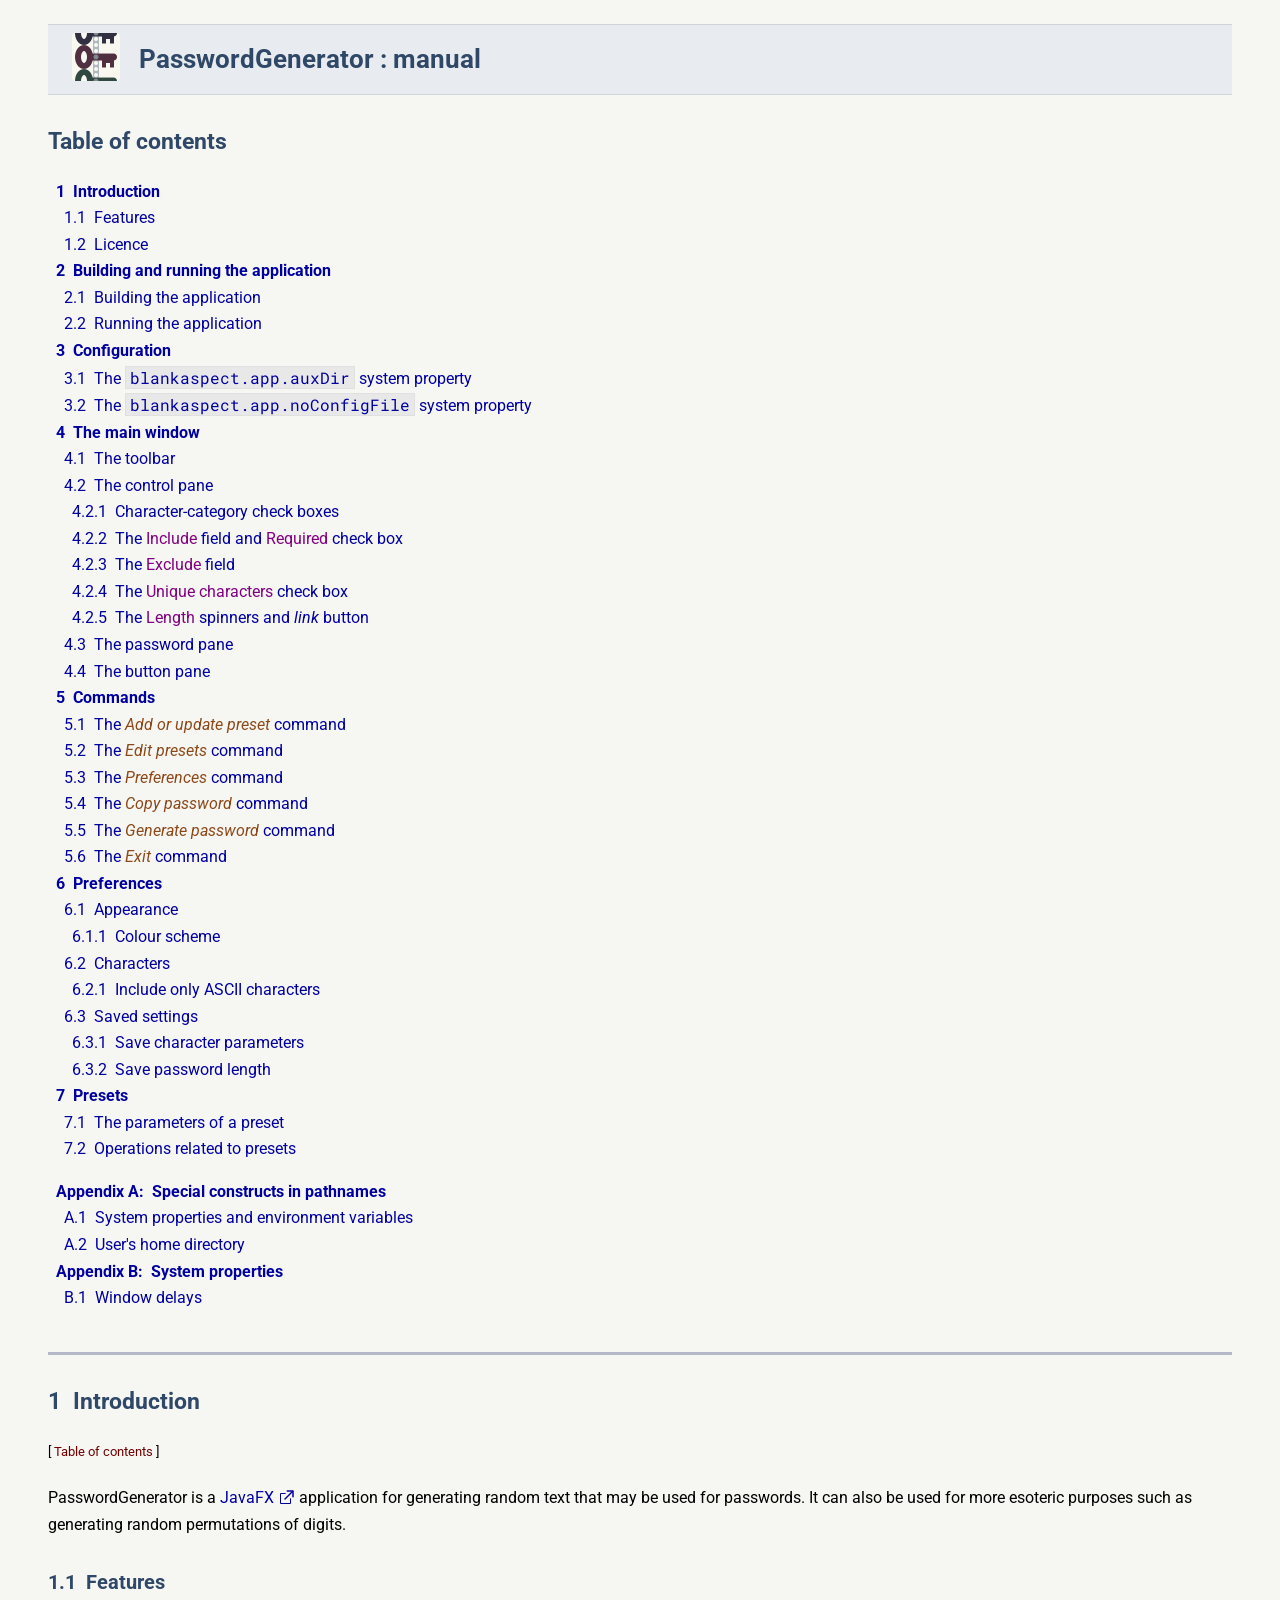
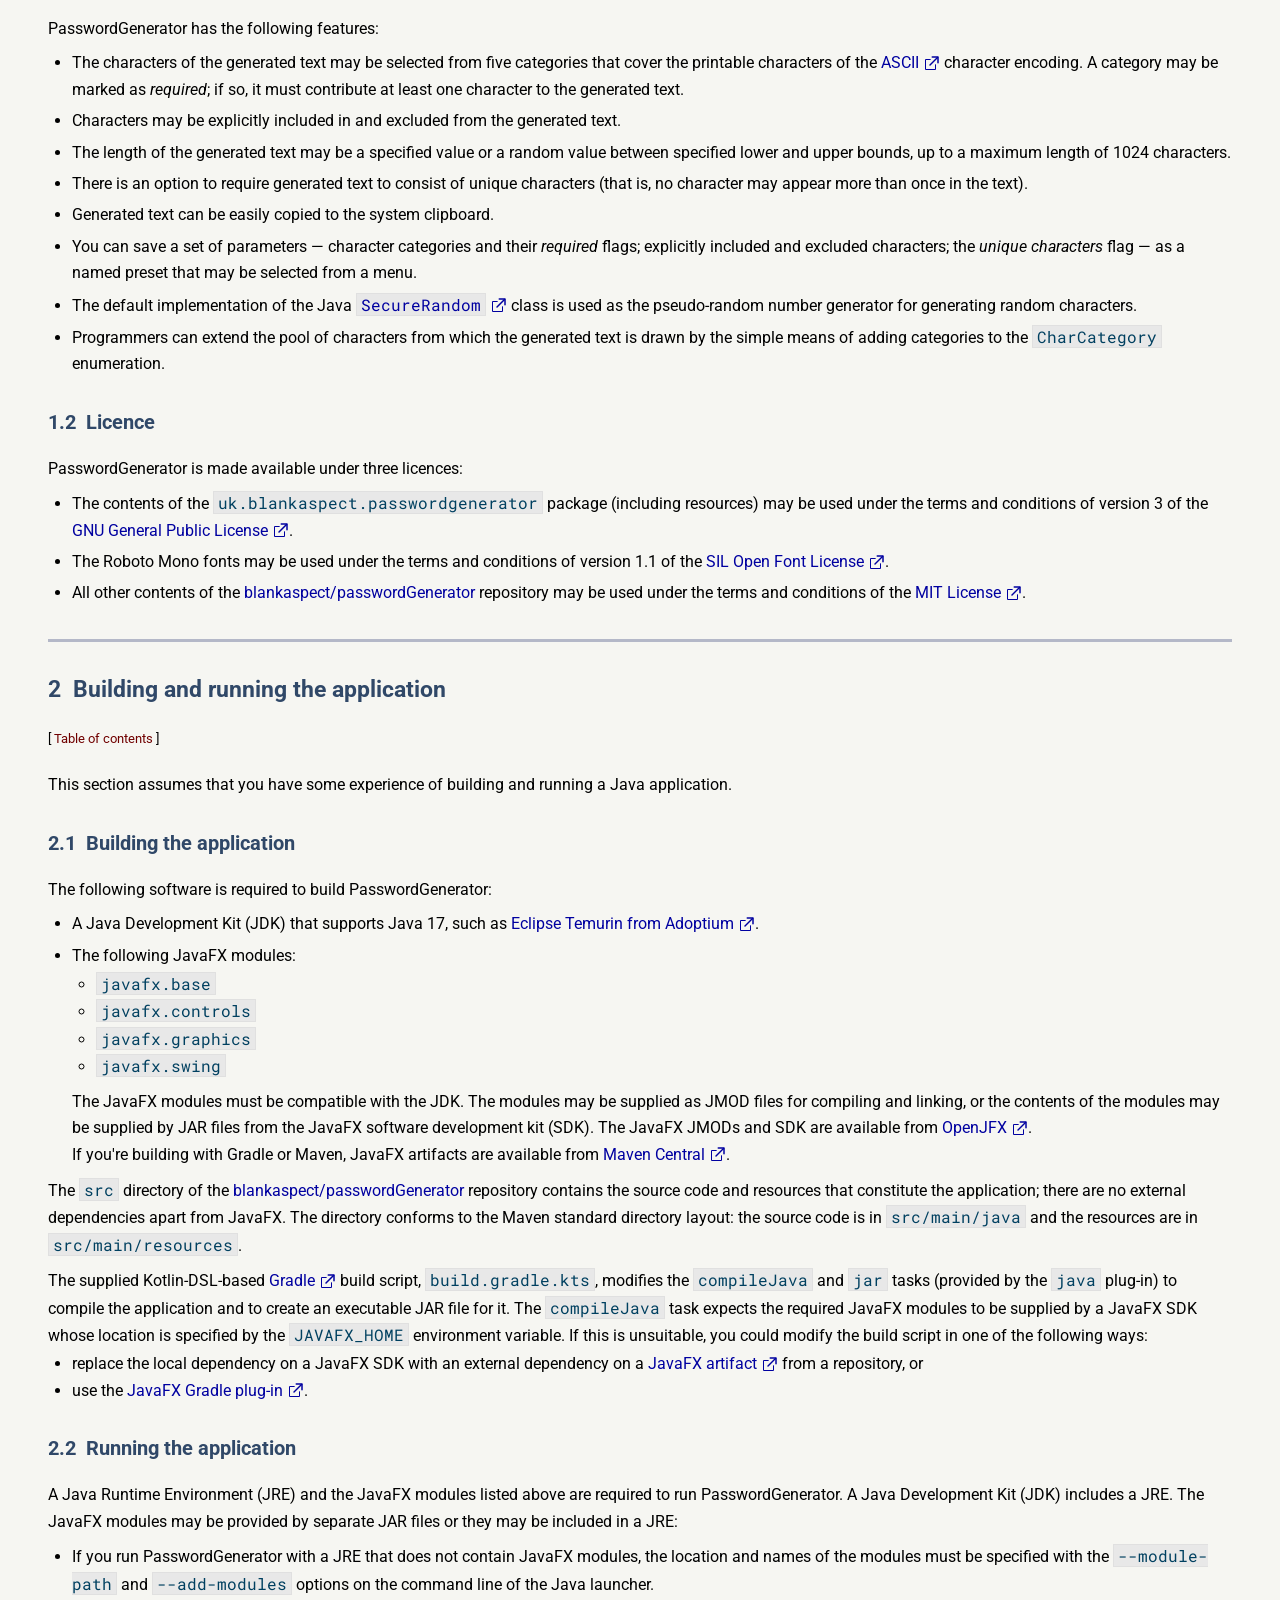
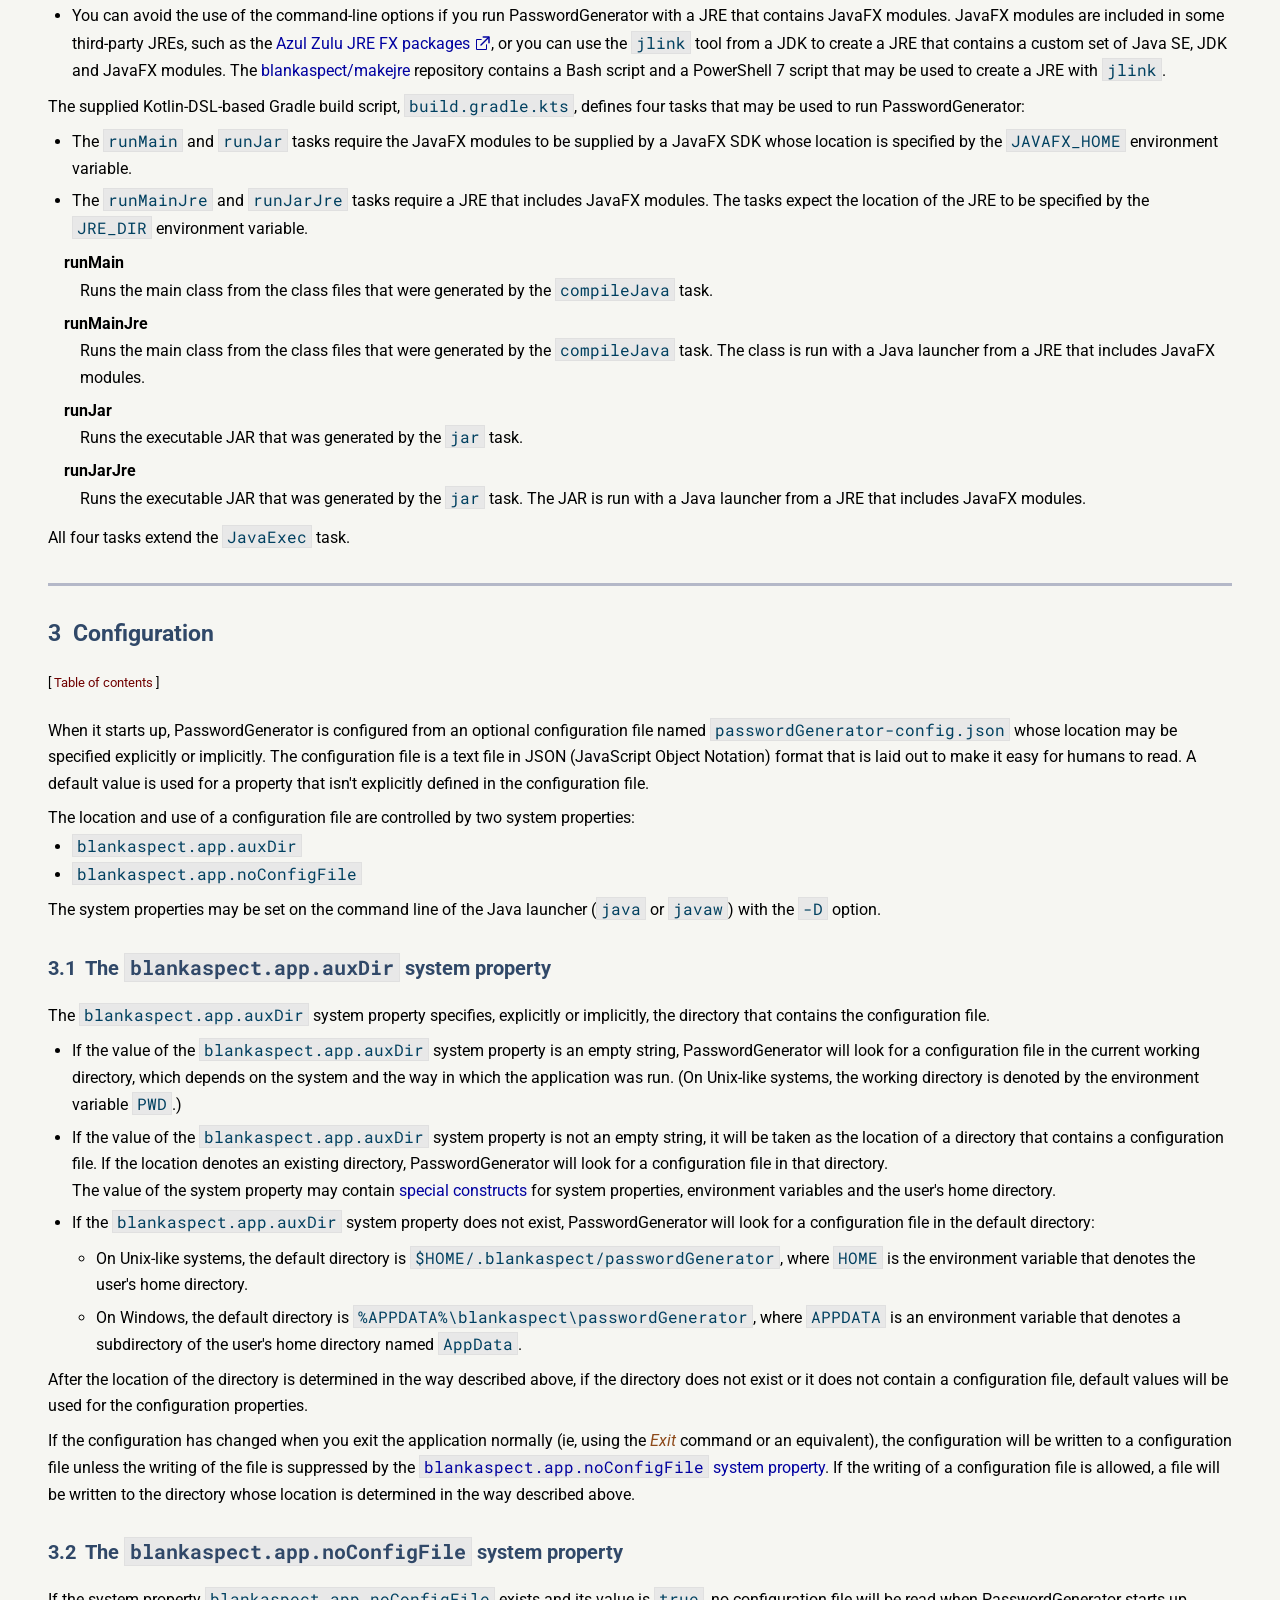
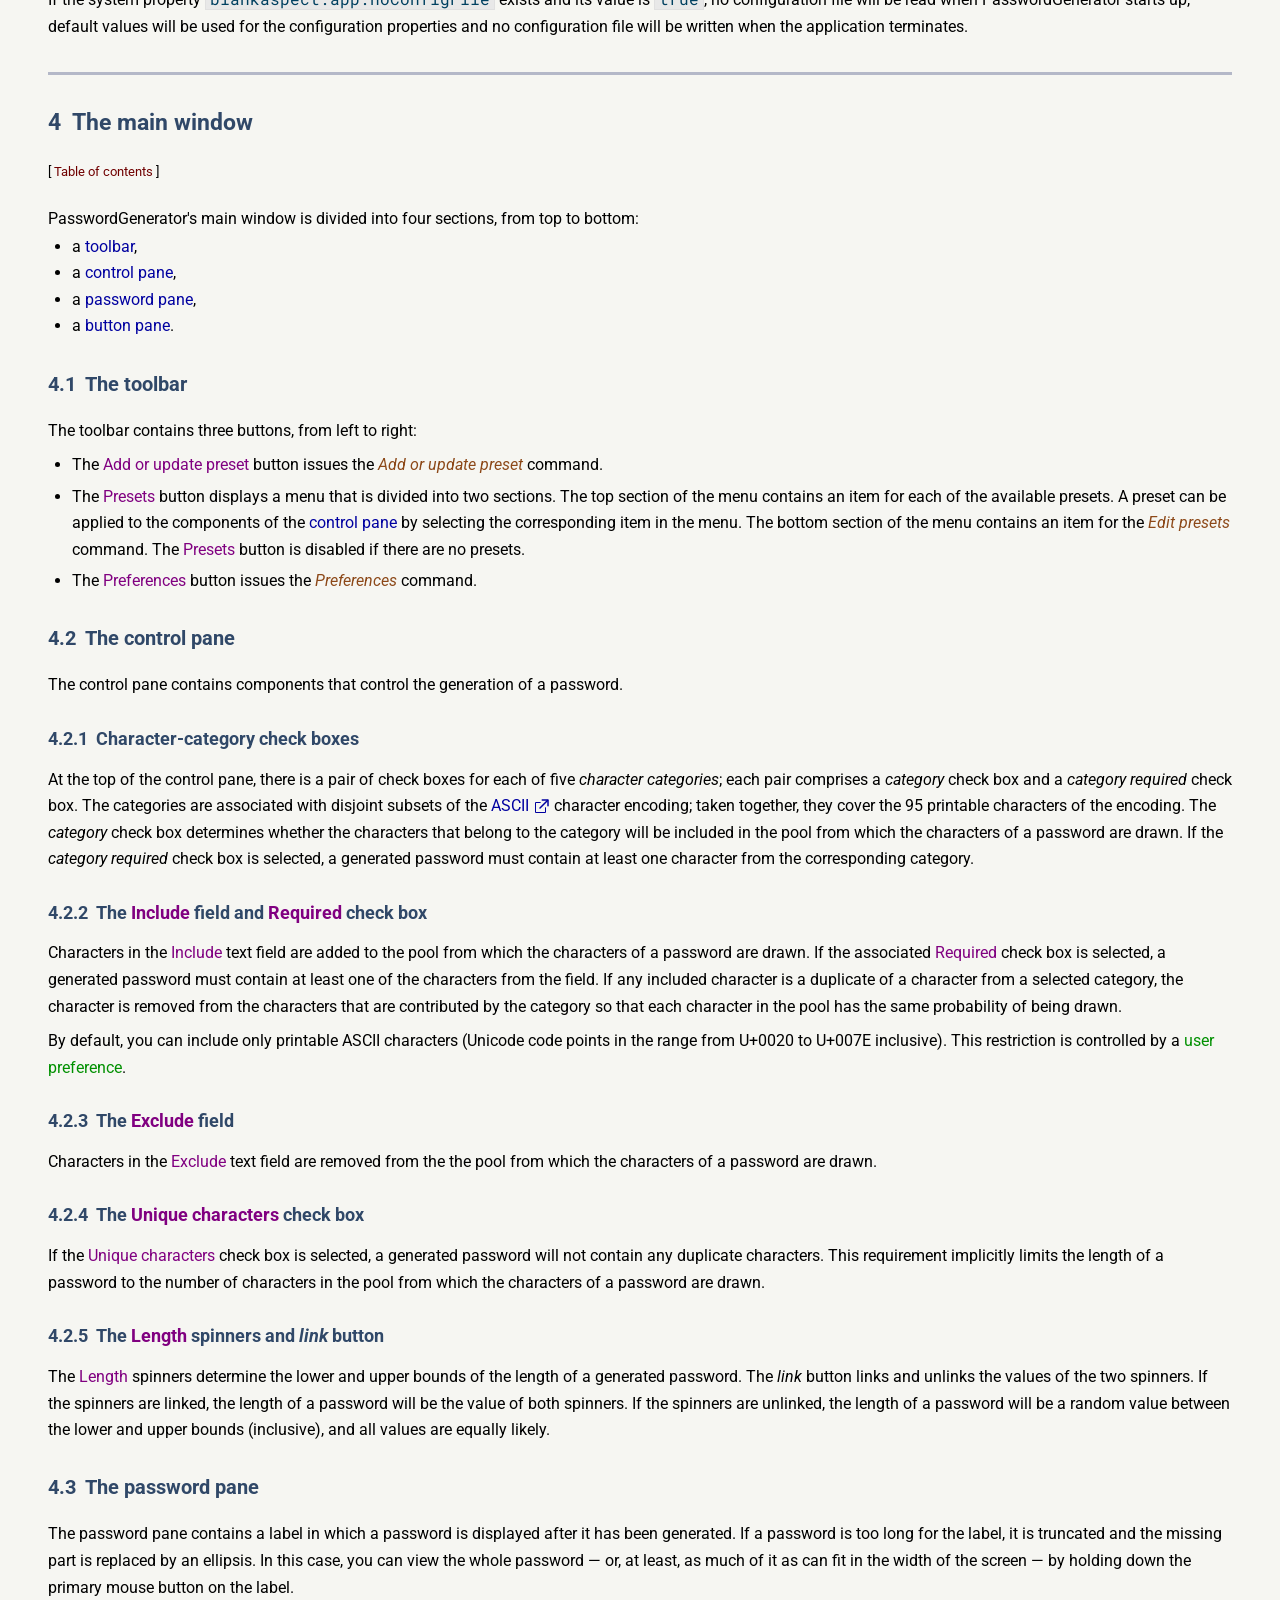
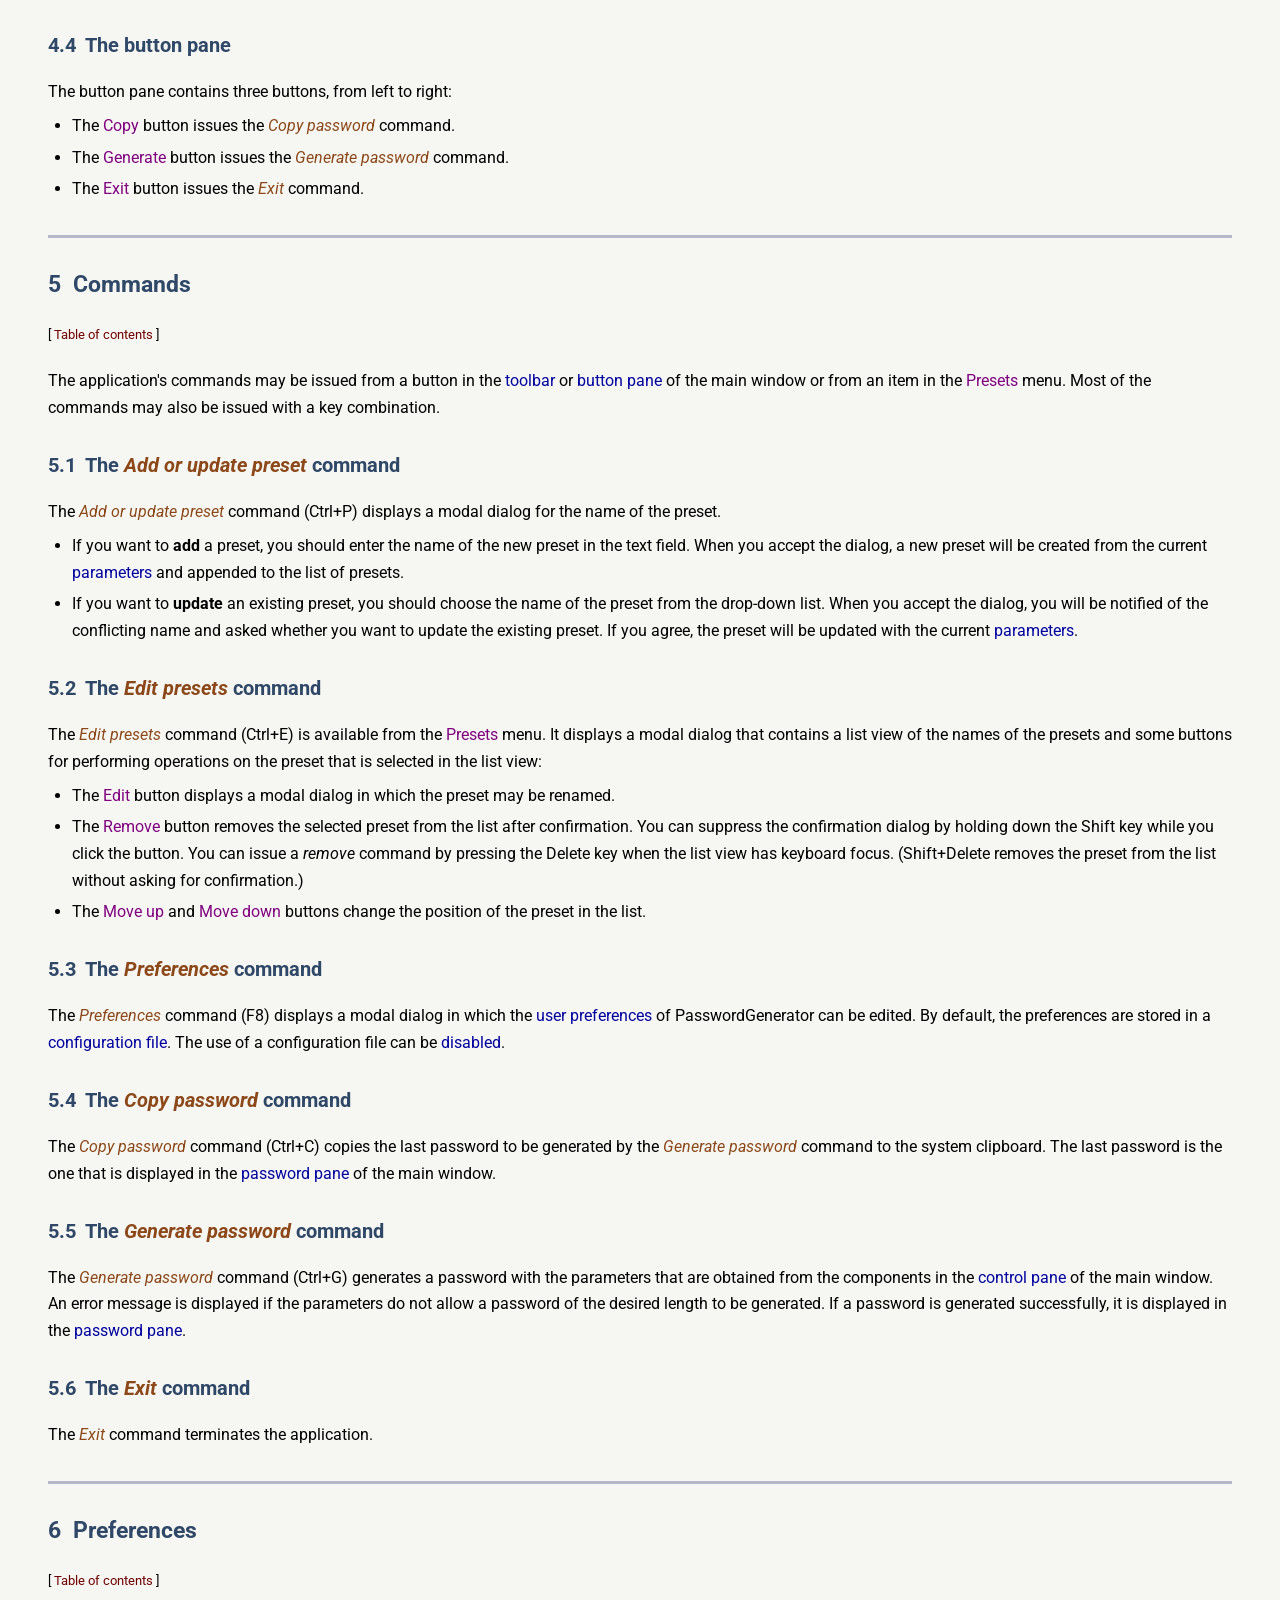
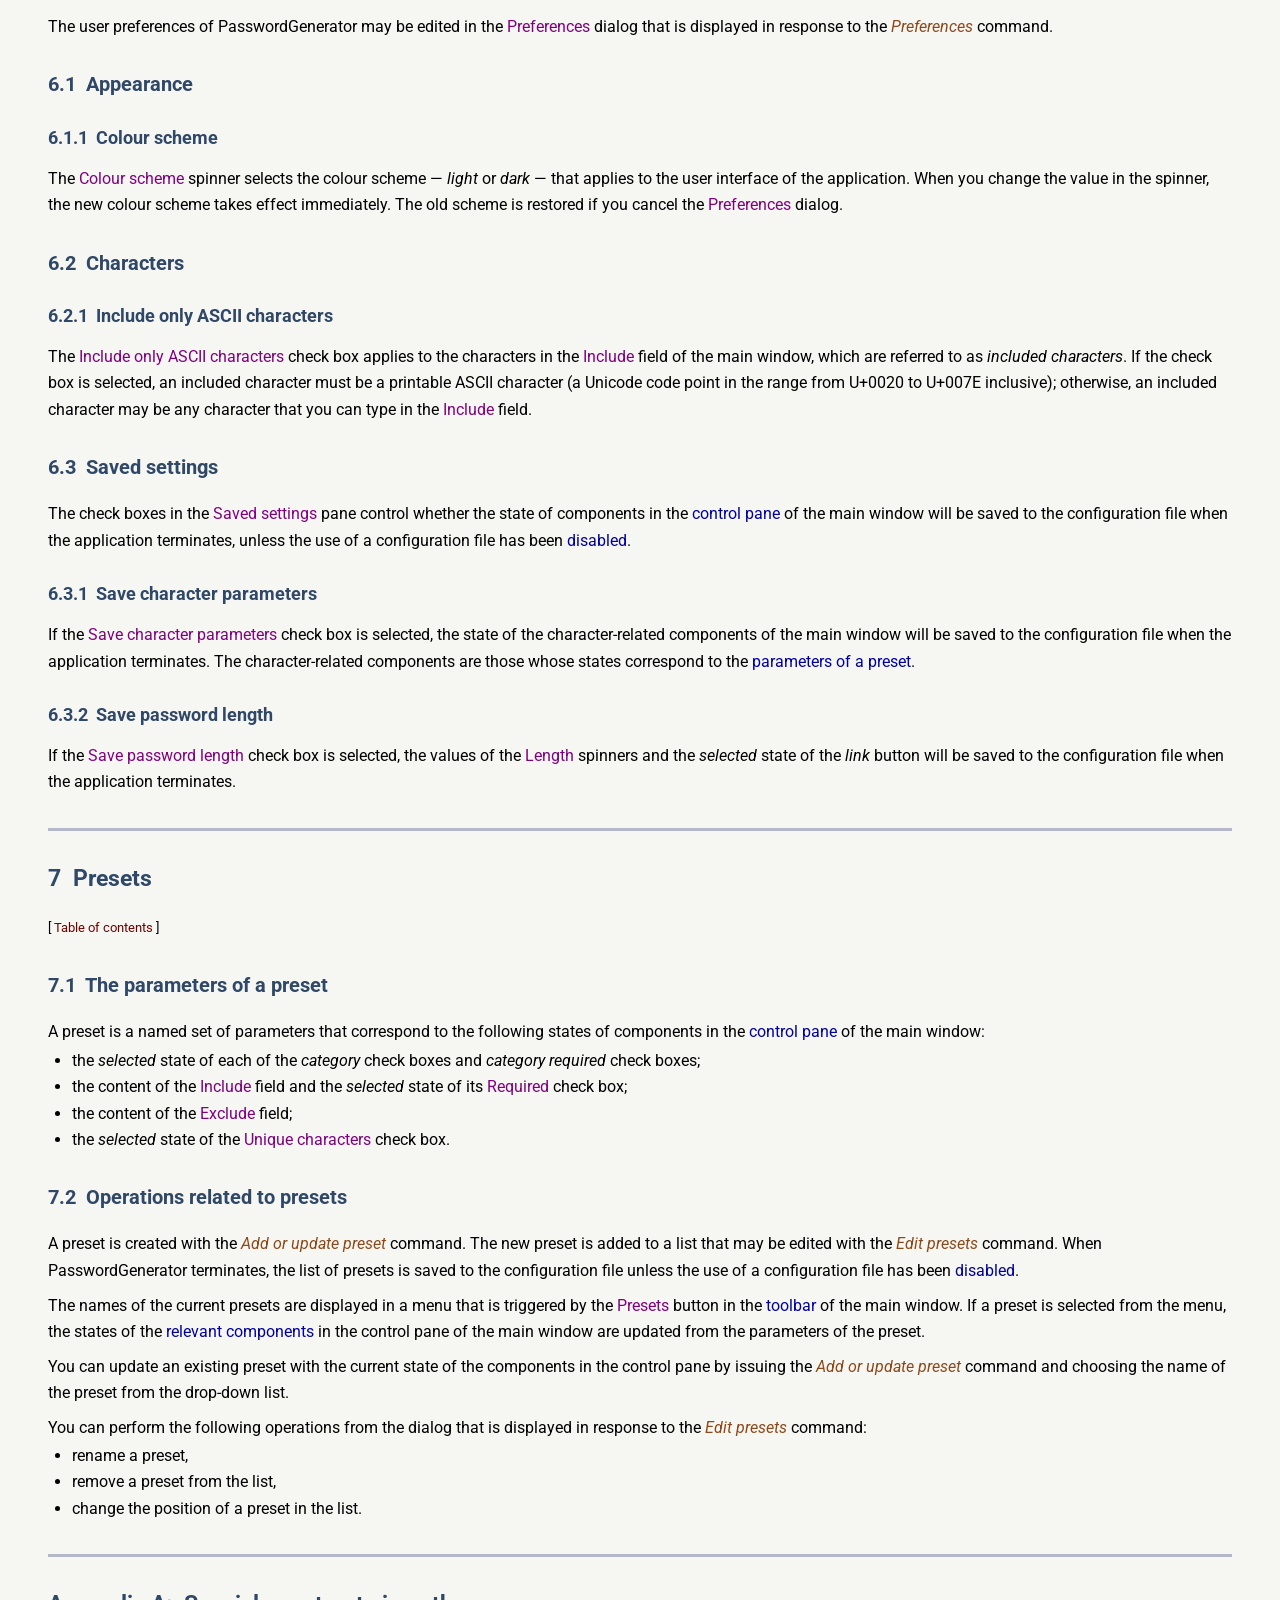
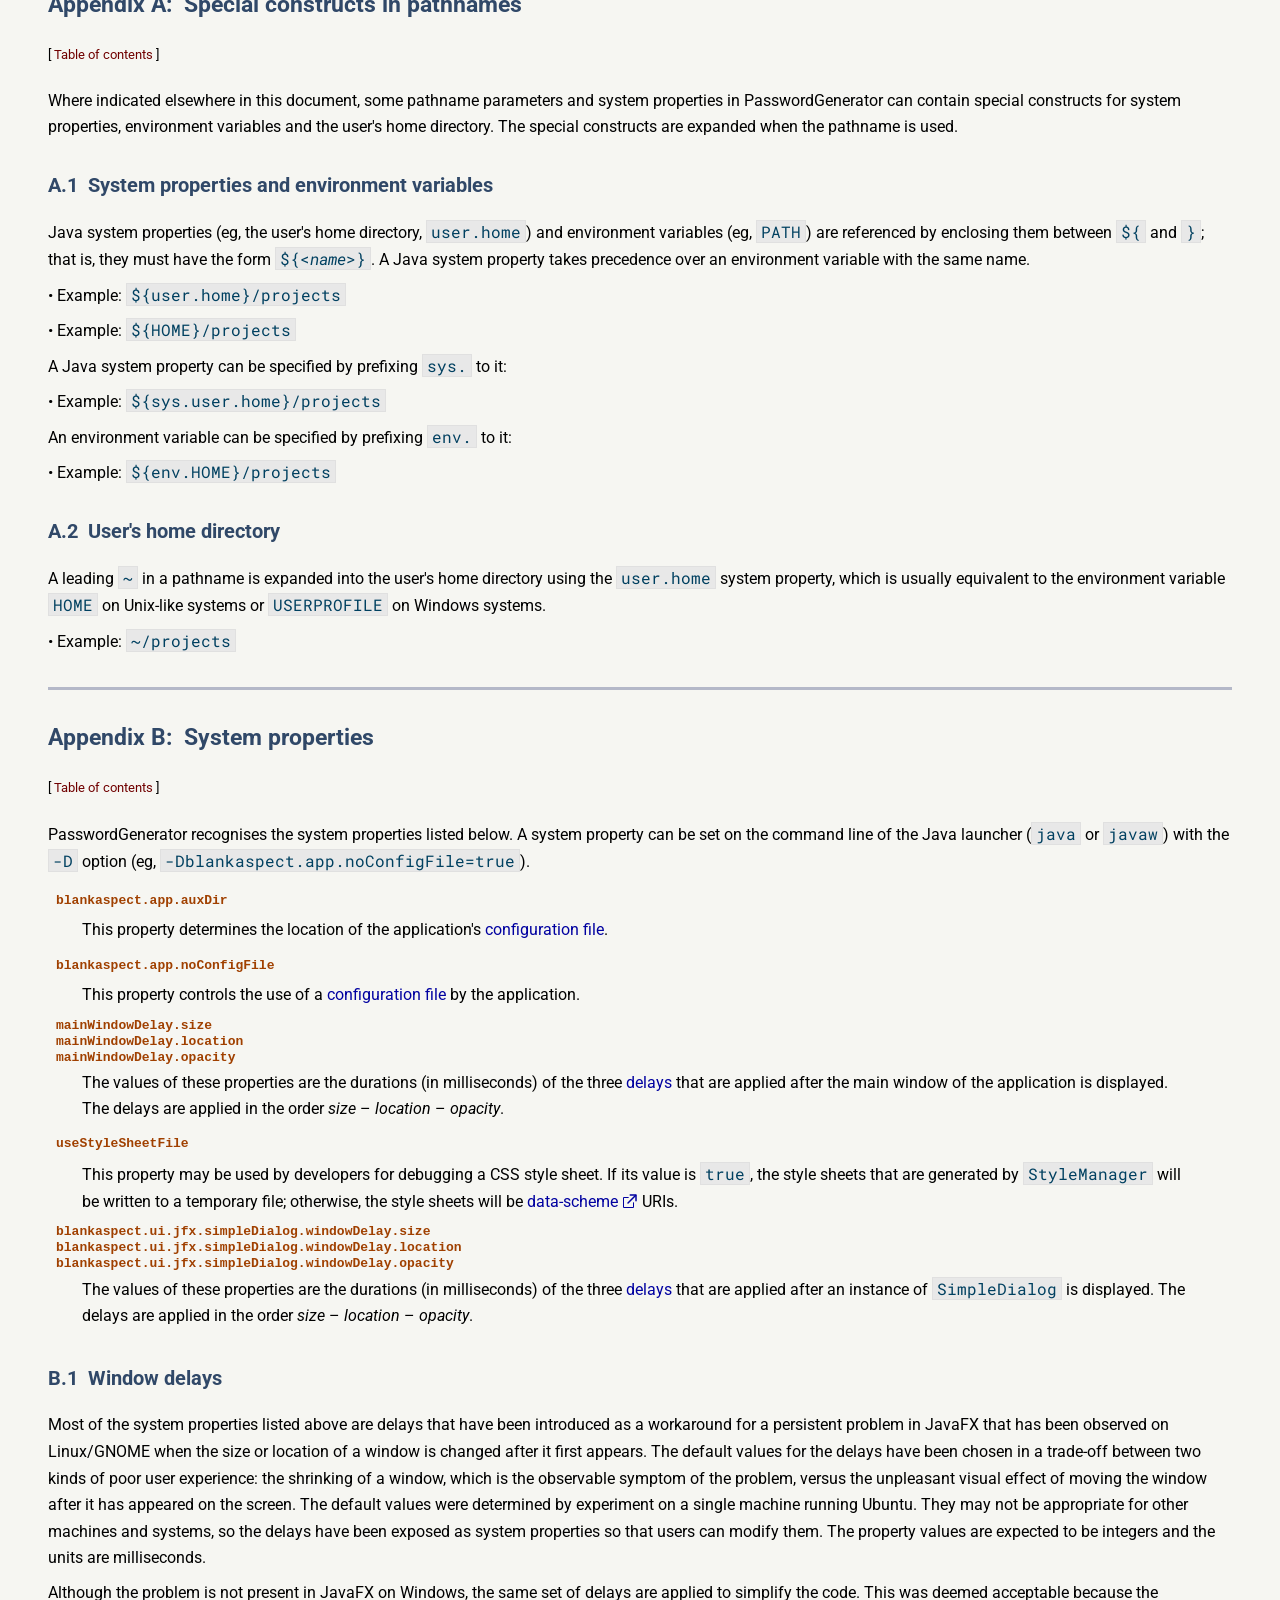
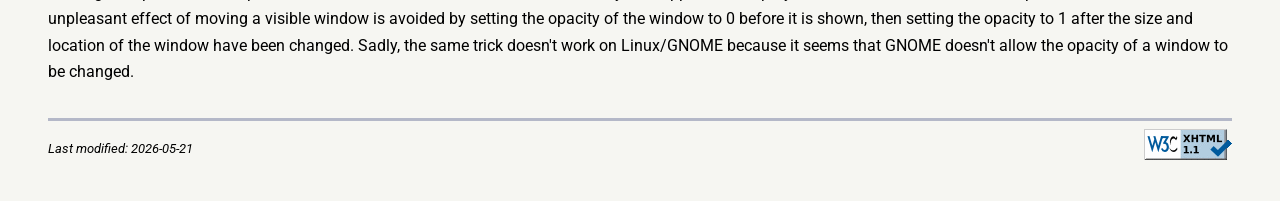
==== docs/manual/manual.html @ d7fbe6be "Initial version." ====
<?xml version="1.0" encoding="UTF-8" standalone="no"?>
<!DOCTYPE html
   PUBLIC "-//W3C//DTD XHTML 1.1//EN"
   "http://www.w3.org/TR/xhtml11/DTD/xhtml11.dtd">

<html
   xmlns="http://www.w3.org/1999/xhtml"
   xml:lang="en">

  <head>
    <meta
       http-equiv="content-type"
       content="application/xhtml+xml;charset=UTF-8"/>
    <meta
       content="initial-scale=1"
       name="viewport"/>
    <title>PasswordGenerator : manual</title>
    <link
       href="style/blankaspect-common.css"
       rel="stylesheet"
       type="text/css"/>
    <link
       href="style/blankaspect-manual.css"
       rel="stylesheet"
       type="text/css"/>
    <link
       href="style/passwordGenerator-manual.css"
       rel="stylesheet"
       type="text/css"/>
    <link
       href="images/icon-48x48.png"
       rel="icon"/>
    <script
       src="scripts/Toc.js"
       type="text/javascript">
    </script>
    <script
       src="scripts/init.js"
       type="text/javascript">
    </script>
  </head>

  <body>

    <!-- Title -->

    <div id="title">
      <div>
        <img alt="Icon" src="images/icon-48x48.png"/>
      </div>
      <div>
        PasswordGenerator : manual
      </div>
    </div>

    <!--=====================================================================================-->

    <!-- Table of contents -->

    <div class="section">
      <h2 id="toc">Table of contents</h2>
      <div id="tocRoot">
        <div class="wrap" id="tocPlaceholder">
          You must have JavaScript enabled in your browser to generate the table of contents.
        </div>
      </div>
    </div>

    <!--=====================================================================================-->

    <!-- Introduction -->

    <div class="section">
      <h2 id="section1">1&nbsp; Introduction</h2>
      <p class="tocLink">
        [ <a href="#toc">Table of contents</a> ]
      </p>

      <p class="wrap">
        PasswordGenerator is a <a class="external"
        href="https://en.wikipedia.org/wiki/JavaFX">JavaFX</a> application for generating random
        text that may be used for passwords.  It can also be used for more esoteric purposes
        such as generating random permutations of digits.
      </p>

      <h3 id="section1-1">1.1&nbsp; Features</h3>

      <p class="wrap">
        PasswordGenerator has the following features:
      </p>
      <ul class="list">
        <li class="spaced wrap">
          The characters of the generated text may be selected from five categories that cover
          the printable characters of the <a class="external"
          href="https://en.wikipedia.org/wiki/ASCII">ASCII</a> character encoding.  A category
          may be marked as <i>required</i>; if so, it must contribute at least one character to
          the generated text.
        </li>
        <li class="spaced wrap">
          Characters may be explicitly included in and excluded from the generated text.
        </li>
        <li class="spaced wrap">
          The length of the generated text may be a specified value or a random value between
          specified lower and upper bounds, up to a maximum length of 1024 characters.
        </li>
        <li class="spaced wrap">
          There is an option to require generated text to consist of unique characters (that is,
          no character may appear more than once in the text).
        </li>
        <li class="spaced wrap">
          Generated text can be easily copied to the system clipboard.
        </li>
        <li class="spaced wrap">
          You can save a set of parameters &mdash; character categories and their
          <i>required</i> flags; explicitly included and excluded characters; the <i>unique
          characters</i> flag &mdash; as a named preset that may be selected from a menu.
        </li>
        <li class="spaced wrap">
          The default implementation of the Java <a class="external"
          href="https://docs.oracle.com/en/java/javase/17/docs/api/java.base/java/security/SecureRandom.html"><code>SecureRandom</code></a>
          class is used as the pseudo-random number generator for generating random characters.
        </li>
        <li class="spaced wrap">
          Programmers can extend the pool of characters from which the generated text is drawn
          by the simple means of adding categories to the <code>CharCategory</code> enumeration.
        </li>
      </ul>

      <h3 id="section1-2">1.2&nbsp; Licence</h3>

      <p class="wrap">
        PasswordGenerator is made available under three licences:
      </p>
      <ul class="list">
        <li class="spaced wrap">
          The contents of the <code>uk.blankaspect.passwordgenerator</code> package (including
          resources) may be used under the terms and conditions of version 3 of the <a
          class="external" href="https://www.gnu.org/licenses/gpl-3.0.html">GNU General Public
          License</a>.
        </li>
        <li class="spaced wrap">
          The Roboto Mono fonts may be used under the terms and conditions of version 1.1 of the
          <a class="external"
          href="https://openfontlicense.org/open-font-license-official-text/">SIL Open Font
          License</a>.
        </li>
        <li class="spaced wrap">
          All other contents of the <a
          href="https://github.com/blankaspect/passwordGenerator">blankaspect/passwordGenerator</a>
          repository may be used under the terms and conditions of the <a class="external"
          href="https://mit-license.org/">MIT License</a>.
        </li>
      </ul>

    </div>

    <!--=====================================================================================-->

    <!-- Building and running the application -->

    <div class="section">
      <h2 id="section2">2&nbsp; Building and running the application</h2>
      <p class="tocLink">
        [ <a href="#toc">Table of contents</a> ]
      </p>

      <p class="wrap">
        This section assumes that you have some experience of building and running a Java
        application.
      </p>

      <h3 id="section2-1">2.1&nbsp; Building the application</h3>

      <p class="wrap">
        The following software is required to build PasswordGenerator:
      </p>
      <ul class="list">
        <li class="spaced wrap">
          A Java Development Kit (JDK) that supports Java 17, such as <a class="external"
          href="https://adoptium.net/">Eclipse Temurin from Adoptium</a>.
        </li>
        <li class="spaced">
          <div class="wrap">
            The following JavaFX modules:
          </div>
          <ul class="continuationList">
            <li class="wrap">
              <code>javafx.base</code>
            </li>
            <li class="wrap">
              <code>javafx.controls</code>
            </li>
            <li class="wrap">
              <code>javafx.graphics</code>
            </li>
            <li class="wrap">
              <code>javafx.swing</code>
            </li>
          </ul>
          <div class="wrap">
            The JavaFX modules must be compatible with the JDK.  The modules may be supplied as
            JMOD files for compiling and linking, or the contents of the modules may be supplied
            by JAR files from the JavaFX software development kit (SDK).  The JavaFX JMODs and
            SDK are available from <a class="external" href="https://openjfx.io/">OpenJFX</a>.
          </div>
          <div class="wrap">
            If you&apos;re building with Gradle or Maven, JavaFX artifacts are available from <a
            class="external"
            href="https://central.sonatype.com/artifact/org.openjfx/javafx">Maven Central</a>.
          </div>
        </li>
      </ul>
      <p class="wrap">
        The <code>src</code> directory of the <a
        href="https://github.com/blankaspect/passwordGenerator">blankaspect/passwordGenerator</a>
        repository contains the source code and resources that constitute the application; there
        are no external dependencies apart from JavaFX.  The directory conforms to the Maven
        standard directory layout: the source code is in <code>src/main/java</code> and the
        resources are in <code>src/main/resources</code>.
      </p>
      <p class="noBottomMargin wrap">
        The supplied Kotlin-DSL-based <a class="external" href="https://gradle.org/">Gradle</a>
        build script, <code>build.gradle.kts</code>, modifies the <code>compileJava</code> and
        <code>jar</code> tasks (provided by the <code>java</code> plug-in) to compile the
        application and to create an executable JAR file for it.  The <code>compileJava</code>
        task expects the required JavaFX modules to be supplied by a JavaFX SDK whose location
        is specified by the <code>JAVAFX_HOME</code> environment variable.  If this is
        unsuitable, you could modify the build script in one of the following ways:
      </p>
      <ul class="continuationList">
        <li class="wrap">
          replace the local dependency on a JavaFX SDK with an external dependency on a <a
          class="external"
          href="https://central.sonatype.com/artifact/org.openjfx/javafx">JavaFX artifact</a>
          from a repository, or
        </li>
        <li class="wrap">
          use the <a class="external"
          href="https://plugins.gradle.org/plugin/org.openjfx.javafxplugin">JavaFX Gradle
          plug-in</a>.
        </li>
      </ul>

      <h3 id="section2-2">2.2&nbsp; Running the application</h3>

      <p class="wrap">
        A Java Runtime Environment (JRE) and the JavaFX modules listed above are required to run
        PasswordGenerator.  A Java Development Kit (JDK) includes a JRE.  The JavaFX modules may
        be provided by separate JAR files or they may be included in a JRE:
      </p>
      <ul class="list">
        <li class="spaced wrap">
          If you run PasswordGenerator with a JRE that does not contain JavaFX modules, the
          location and names of the modules must be specified with the
          <code>--module-path</code> and <code>--add-modules</code> options on the command line
          of the Java launcher.
        </li>
        <li class="spaced wrap">
          You can avoid the use of the command-line options if you run PasswordGenerator with a
          JRE that contains JavaFX modules.  JavaFX modules are included in some third-party
          JREs, such as the <a class="external" href="https://www.azul.com/downloads/">Azul Zulu
          JRE FX packages</a>, or you can use the <code>jlink</code> tool from a JDK to create a
          JRE that contains a custom set of Java SE, JDK and JavaFX modules.  The <a
          href="https://github.com/blankaspect/makejre">blankaspect/makejre</a> repository
          contains a Bash script and a PowerShell 7 script that may be used to create a JRE with
          <code>jlink</code>.
        </li>
      </ul>
      <p class="wrap">
        The supplied Kotlin-DSL-based Gradle build script, <code>build.gradle.kts</code>,
        defines four tasks that may be used to run PasswordGenerator:
      </p>
      <ul class="list">
        <li class="spaced wrap">
          The <code>runMain</code> and <code>runJar</code> tasks require the JavaFX modules to
          be supplied by a JavaFX SDK whose location is specified by the
          <code>JAVAFX_HOME</code> environment variable.
        </li>
        <li class="spaced wrap">
          The <code>runMainJre</code> and <code>runJarJre</code> tasks require a JRE that
          includes JavaFX modules.  The tasks expect the location of the JRE to be specified by
          the <code>JRE_DIR</code> environment variable.
        </li>
      </ul>
      <dl class="basic">
        <dt>runMain</dt>
        <dd class="wrap">
          Runs the main class from the class files that were generated by the
          <code>compileJava</code> task.
        </dd>
        <dt>runMainJre</dt>
        <dd class="wrap">
          Runs the main class from the class files that were generated by the
          <code>compileJava</code> task.  The class is run with a Java launcher from a JRE that
          includes JavaFX modules.
        </dd>
        <dt>runJar</dt>
        <dd class="wrap">
          Runs the executable JAR that was generated by the <code>jar</code> task.
        </dd>
        <dt>runJarJre</dt>
        <dd class="wrap">
          Runs the executable JAR that was generated by the <code>jar</code> task.  The JAR is
          run with a Java launcher from a JRE that includes JavaFX modules.
        </dd>
      </dl>
      <p class="wrap">
        All four tasks extend the <code>JavaExec</code> task.
      </p>

    </div>

    <!--=====================================================================================-->

    <!-- Configuration -->

    <div class="section">
      <h2 id="section3">3&nbsp; Configuration</h2>
      <p class="tocLink">
        [ <a href="#toc">Table of contents</a> ]
      </p>

      <p class="wrap">
        When it starts up, PasswordGenerator is configured from an optional configuration file
        named <code>passwordGenerator-config.json</code> whose location may be specified
        explicitly or implicitly.  The configuration file is a text file in JSON (JavaScript
        Object Notation) format that is laid out to make it easy for humans to read.  A default
        value is used for a property that isn&apos;t explicitly defined in the configuration
        file.
      </p>
      <p class="noBottomMargin wrap">
        The location and use of a configuration file are controlled by two system properties:
      </p>
      <ul class="continuationList">
        <li class="wrap">
          <code>blankaspect.app.auxDir</code>
        </li>
        <li class="wrap">
          <code>blankaspect.app.noConfigFile</code>
        </li>
      </ul>
      <p class="noBottomMargin wrap">
        The system properties may be set on the command line of the Java launcher
        (<code>java</code> or <code>javaw</code>) with the <code>-D</code> option.
      </p>

      <h3 id="section3-1">3.1&nbsp; The <code>blankaspect.app.auxDir</code> system property</h3>

      <p class="wrap">
        The <code>blankaspect.app.auxDir</code> system property specifies, explicitly or
        implicitly, the directory that contains the configuration file.
      </p>
      <ul class="list">
        <li class="spaced wrap">
          If the value of the <code>blankaspect.app.auxDir</code> system property is an empty
          string, PasswordGenerator will look for a configuration file in the current working
          directory, which depends on the system and the way in which the application was run.
          (On Unix-like systems, the working directory is denoted by the environment variable
          <code>PWD</code>.)
        </li>
        <li class="spaced">
          <div class="wrap">
            If the value of the <code>blankaspect.app.auxDir</code> system property is not an
            empty string, it will be taken as the location of a directory that contains a
            configuration file.  If the location denotes an existing directory,
            PasswordGenerator will look for a configuration file in that directory.
          </div>
          <div class="wrap">
            The value of the system property may contain <a href="#sectionA">special
            constructs</a> for system properties, environment variables and the user&apos;s home
            directory.
          </div>
        </li>
        <li class="spaced">
          <div class="wrap">
            If the <code>blankaspect.app.auxDir</code> system property does not exist,
            PasswordGenerator will look for a configuration file in the default directory:
          </div>
          <ul class="list">
            <li class="spaced wrap">
              On Unix-like systems, the default directory is
              <code>$HOME/.blankaspect/passwordGenerator</code>, where <code>HOME</code> is the
              environment variable that denotes the user&apos;s home directory.
            </li>
            <li class="spaced wrap">
              On Windows, the default directory is
              <code>%APPDATA%\blankaspect\passwordGenerator</code>, where <code>APPDATA</code>
              is an environment variable that denotes a subdirectory of the user&apos;s home
              directory named <code>AppData</code>.
            </li>
          </ul>
        </li>
      </ul>
      <p class="wrap">
        After the location of the directory is determined in the way described above, if the
        directory does not exist or it does not contain a configuration file, default values
        will be used for the configuration properties.
      </p>
      <p class="wrap">
        If the configuration has changed when you exit the application normally (ie, using the
        <a class="command" href="#section7-2">Exit</a> command or an equivalent), the
        configuration will be written to a configuration file unless the writing of the file is
        suppressed by the <a href="#section3-2"><code>blankaspect.app.noConfigFile</code> system
        property</a>.  If the writing of a configuration file is allowed, a file will be written
        to the directory whose location is determined in the way described above.
      </p>

      <h3 id="section3-2">3.2&nbsp; The <code>blankaspect.app.noConfigFile</code> system property</h3>

      <p class="wrap">
        If the system property <code>blankaspect.app.noConfigFile</code> exists and its value is
        <code>true</code>, no configuration file will be read when PasswordGenerator starts up,
        default values will be used for the configuration properties and no configuration file
        will be written when the application terminates.
      </p>

    </div>

    <!--=====================================================================================-->

    <!-- The main window -->

    <div class="section">
      <h2 id="section4">4&nbsp; The main window</h2>
      <p class="tocLink">
        [ <a href="#toc">Table of contents</a> ]
      </p>

      <p class="noBottomMargin wrap">
        PasswordGenerator&apos;s main window is divided into four sections, from top to bottom:
      </p>
      <ul class="continuationList">
        <li>a <a href="#section4-1">toolbar</a>,</li>
        <li>a <a href="#section4-2">control pane</a>,</li>
        <li>a <a href="#section4-3">password pane</a>,</li>
        <li>a <a href="#section4-4">button pane</a>.</li>
      </ul>

      <h3 id="section4-1">4.1&nbsp; The toolbar</h3>

      <p class="wrap">
        The toolbar contains three buttons, from left to right:
      </p>
      <ul class="list">
        <li class="spaced wrap">
          The <span class="component">Add or update preset</span> button issues the <a
          class="command" href="#section5-1">Add or update preset</a> command.
        </li>
        <li class="spaced wrap">
          The <span class="component">Presets</span> button displays a menu that is divided into
          two sections.  The top section of the menu contains an item for each of the available
          presets.  A preset can be applied to the components of the <a
          href="#section4-2">control pane</a> by selecting the corresponding item in the menu.
          The bottom section of the menu contains an item for the <a class="command"
          href="#section5-2">Edit presets</a> command.  The <span
          class="component">Presets</span> button is disabled if there are no presets.
        </li>
        <li class="spaced wrap">
          The <span class="component">Preferences</span> button issues the <a class="command"
          href="#section5-3">Preferences</a> command.
        </li>
      </ul>

      <h3 id="section4-2">4.2&nbsp; The control pane</h3>

      <p class="wrap">
        The control pane contains components that control the generation of a password.
      </p>

      <h4 id="section4-2-1">4.2.1&nbsp; Character-category check boxes</h4>
      <p class="wrap">
        At the top of the control pane, there is a pair of check boxes for each of five
        <i>character categories</i>; each pair comprises a <i>category</i> check box and a
        <i>category required</i> check box.  The categories are associated with disjoint subsets
        of the <a class="external" href="https://en.wikipedia.org/wiki/ASCII">ASCII</a>
        character encoding; taken together, they cover the 95 printable characters of the
        encoding.  The <i>category</i> check box determines whether the characters that belong
        to the category will be included in the pool from which the characters of a password are
        drawn.  If the <i>category required</i> check box is selected, a generated password must
        contain at least one character from the corresponding category.
      </p>

      <h4 id="section4-2-2">4.2.2&nbsp; The <span class="component">Include</span> field and <span class="component">Required</span> check box</h4>
      <p class="wrap">
        Characters in the <span class="component">Include</span> text field are added to the
        pool from which the characters of a password are drawn.  If the associated <span
        class="component">Required</span> check box is selected, a generated password must
        contain at least one of the characters from the field.  If any included character is a
        duplicate of a character from a selected category, the character is removed from the
        characters that are contributed by the category so that each character in the pool has
        the same probability of being drawn.
      </p>        
      <p class="wrap">
        By default, you can include only printable ASCII characters (Unicode code points in the
        range from U+0020 to U+007E inclusive).  This restriction is controlled by a <a
        class="configProperty" href="#section6-2-1">user preference</a>.
      </p>

      <h4 id="section4-2-3">4.2.3&nbsp; The <span class="component">Exclude</span> field</h4>
      <p class="wrap">
        Characters in the <span class="component">Exclude</span> text field are removed from the
        the pool from which the characters of a password are drawn.
      </p>

      <h4 id="section4-2-4">4.2.4&nbsp; The <span class="component">Unique characters</span> check box</h4>
      <p class="wrap">
        If the <span class="component">Unique characters</span> check box is selected, a
        generated password will not contain any duplicate characters.  This requirement
        implicitly limits the length of a password to the number of characters in the pool from
        which the characters of a password are drawn.
      </p>

      <h4 id="section4-2-5">4.2.5&nbsp; The <span class="component">Length</span> spinners and <i>link</i> button</h4>
      <p class="wrap">
        The <span class="component">Length</span> spinners determine the lower and upper bounds
        of the length of a generated password.  The <i>link</i> button links and unlinks the
        values of the two spinners.  If the spinners are linked, the length of a password will
        be the value of both spinners.  If the spinners are unlinked, the length of a password
        will be a random value between the lower and upper bounds (inclusive), and all values
        are equally likely.
      </p>

      <h3 id="section4-3">4.3&nbsp; The password pane</h3>

      <p class="wrap">
        The password pane contains a label in which a password is displayed after it has been
        generated.  If a password is too long for the label, it is truncated and the missing
        part is replaced by an ellipsis.  In this case, you can view the whole password &mdash;
        or, at least, as much of it as can fit in the width of the screen &mdash; by holding
        down the primary mouse button on the label.
      </p>

      <h3 id="section4-4">4.4&nbsp; The button pane</h3>

      <p class="wrap">
        The button pane contains three buttons, from left to right:
      </p>
      <ul class="list">
        <li class="spaced wrap">
          The <span class="component">Copy</span> button issues the <a class="command"
          href="#section5-4">Copy password</a> command.
        </li>
        <li class="spaced wrap">
          The <span class="component">Generate</span> button issues the <a class="command"
          href="#section5-5">Generate password</a> command.
        </li>
        <li class="spaced wrap">
          The <span class="component">Exit</span> button issues the <a class="command"
          href="#section5-6">Exit</a> command.
        </li>
      </ul>

    </div>

    <!--=====================================================================================-->

    <!-- Commands -->

    <div class="section">
      <h2 id="section5">5&nbsp; Commands</h2>
      <p class="tocLink">
        [ <a href="#toc">Table of contents</a> ]
      </p>

      <p class="wrap">
        The application&apos;s commands may be issued from a button in the <a
        href="#section4-1">toolbar</a> or <a href="#section4-4">button pane</a> of the main
        window or from an item in the <span class="component">Presets</span> menu.  Most of the
        commands may also be issued with a key combination.
      </p>

      <h3 id="section5-1">5.1&nbsp; The <span class="command">Add or update preset</span> command</h3>

      <p class="wrap">
        The <span class="command">Add or update preset</span> command (Ctrl+P) displays a modal
        dialog for the name of the preset.
      </p>
      <ul class="list">
        <li class="spaced wrap">
          If you want to <b>add</b> a preset, you should enter the name of the new preset in the
          text field.  When you accept the dialog, a new preset will be created from the current
          <a href="#section7-1">parameters</a> and appended to the list of presets.
        </li>
        <li class="spaced wrap">
          If you want to <b>update</b> an existing preset, you should choose the name of the
          preset from the drop-down list.  When you accept the dialog, you will be notified of
          the conflicting name and asked whether you want to update the existing preset.  If you
          agree, the preset will be updated with the current <a
          href="#section7-1">parameters</a>.
        </li>
      </ul>

      <h3 id="section5-2">5.2&nbsp; The <span class="command">Edit presets</span> command</h3>

      <p class="wrap">
        The <span class="command">Edit presets</span> command (Ctrl+E) is available from the
        <span class="component">Presets</span> menu.  It displays a modal dialog that contains a
        list view of the names of the presets and some buttons for performing operations on the
        preset that is selected in the list view:
      </p>
      <ul class="list">
        <li class="spaced wrap">
          The <span class="component">Edit</span> button displays a modal dialog in which the
          preset may be renamed.
        </li>
        <li class="spaced wrap">
          The <span class="component">Remove</span> button removes the selected preset from the
          list after confirmation.  You can suppress the confirmation dialog by holding down the
          Shift key while you click the button.  You can issue a <i>remove</i> command by
          pressing the Delete key when the list view has keyboard focus.  (Shift+Delete removes
          the preset from the list without asking for confirmation.)
        </li>
        <li class="spaced wrap">
          The <span class="component">Move up</span> and <span class="component">Move
          down</span> buttons change the position of the preset in the list.
        </li>
      </ul>

      <h3 id="section5-3">5.3&nbsp; The <span class="command">Preferences</span> command</h3>

      <p class="wrap">
        The <span class="command">Preferences</span> command (F8) displays a modal dialog in
        which the <a href="#section6">user preferences</a> of PasswordGenerator can be edited.
        By default, the preferences are stored in a <a href="#section3">configuration file</a>.
        The use of a configuration file can be <a href="#section3-2">disabled</a>.
      </p>

      <h3 id="section5-4">5.4&nbsp; The <span class="command">Copy password</span> command</h3>

      <p class="wrap">
        The <span class="command">Copy password</span> command (Ctrl+C) copies the last password
        to be generated by the <a class="command" href="#section5-5">Generate password</a>
        command to the system clipboard.  The last password is the one that is displayed in the
        <a href="#section4-3">password pane</a> of the main window.
      </p>

      <h3 id="section5-5">5.5&nbsp; The <span class="command">Generate password</span> command</h3>

      <p class="wrap">
        The <span class="command">Generate password</span> command (Ctrl+G) generates a password
        with the parameters that are obtained from the components in the <a
        href="#section4-2">control pane</a> of the main window.  An error message is displayed
        if the parameters do not allow a password of the desired length to be generated.  If a
        password is generated successfully, it is displayed in the <a
        href="#section4-3">password pane</a>.
      </p>

      <h3 id="section5-6">5.6&nbsp; The <span class="command">Exit</span> command</h3>

      <p class="wrap">
        The <span class="command">Exit</span> command terminates the application.
      </p>

    </div>

    <!--=====================================================================================-->

    <!-- Preferences -->

    <div class="section">
      <h2 id="section6">6&nbsp; Preferences</h2>
      <p class="tocLink">
        [ <a href="#toc">Table of contents</a> ]
      </p>

      <p class="wrap">
        The user preferences of PasswordGenerator may be edited in the <span
        class="component">Preferences</span> dialog that is displayed in response to the <a
        class="command" href="#section5-3">Preferences</a> command.
      </p>

      <h3 id="section6-1">6.1&nbsp; Appearance</h3>

      <h4 id="section6-1-1">6.1.1&nbsp; Colour scheme</h4>
      <p class="wrap">
        The <span class="component">Colour scheme</span> spinner selects the colour scheme
        &mdash; <i>light</i> or <i>dark</i> &mdash; that applies to the user interface of the
        application.  When you change the value in the spinner, the new colour scheme takes
        effect immediately.  The old scheme is restored if you cancel the <span
        class="component">Preferences</span> dialog.
      </p>

      <h3 id="section6-2">6.2&nbsp; Characters</h3>

      <h4 id="section6-2-1">6.2.1&nbsp; Include only ASCII characters</h4>
      <p class="wrap">
        The <span class="component">Include only ASCII characters</span> check box applies to
        the characters in the <a class="component" href="#section4-2-2">Include</a> field of the
        main window, which are referred to as <i>included characters</i>.  If the check box is
        selected, an included character must be a printable ASCII character (a Unicode code
        point in the range from U+0020 to U+007E inclusive); otherwise, an included character
        may be any character that you can type in the <span class="component">Include</span>
        field.
      </p>

      <h3 id="section6-3">6.3&nbsp; Saved settings</h3>

      <p class="wrap">
        The check boxes in the <span class="component">Saved settings</span> pane control
        whether the state of components in the <a href="#section4-2">control pane</a> of the
        main window will be saved to the configuration file when the application terminates,
        unless the use of a configuration file has been <a href="#section3-2">disabled</a>.
      </p>

      <h4 id="section6-3-1">6.3.1&nbsp; Save character parameters</h4>
      <p class="wrap">
        If the <span class="component">Save character parameters</span> check box is selected,
        the state of the character-related components of the main window will be saved to the
        configuration file when the application terminates.  The character-related components
        are those whose states correspond to the <a href="#section7-1">parameters of a
        preset</a>.
      </p>

      <h4 id="section6-3-2">6.3.2&nbsp; Save password length</h4>
      <p class="wrap">
        If the <span class="component">Save password length</span> check box is selected, the
        values of the <a class="component" href="#section4-2-5">Length</a> spinners and the
        <i>selected</i> state of the <i>link</i> button will be saved to the configuration file
        when the application terminates.
      </p>

    </div>

    <!--=====================================================================================-->

    <!-- Presets -->

    <div class="section">
      <h2 id="section7">7&nbsp; Presets</h2>
      <p class="tocLink">
        [ <a href="#toc">Table of contents</a> ]
      </p>

      <h3 id="section7-1">7.1&nbsp; The parameters of a preset</h3>

      <p class="noBottomMargin wrap">
        A preset is a named set of parameters that correspond to the following states of
        components in the <a href="#section4-2">control pane</a> of the main window:
      </p>
      <ul class="continuationList">
        <li class="wrap">
          the <i>selected</i> state of each of the <i>category</i> check boxes and <i>category
          required</i> check boxes;
        </li>
        <li class="wrap">
          the content of the <a class="component" href="#section4-2-2">Include</a> field and the
          <i>selected</i> state of its <span class="component">Required</span> check box;
        </li>
        <li class="wrap">
          the content of the <a class="component" href="#section4-2-3">Exclude</a> field;
        </li>
        <li class="wrap">
          the <i>selected</i> state of the <a class="component" href="#section4-2-4">Unique
          characters</a> check box.
        </li>
      </ul>        

      <h3 id="section7-2">7.2&nbsp; Operations related to presets</h3>

      <p class="wrap">
        A preset is created with the <a class="command" href="#section5-1">Add or update
        preset</a> command.  The new preset is added to a list that may be edited with the <a
        class="command" href="#section5-2">Edit presets</a> command.  When PasswordGenerator
        terminates, the list of presets is saved to the configuration file unless the use of a
        configuration file has been <a href="#section3-2">disabled</a>.
      </p>
      <p class="wrap">
        The names of the current presets are displayed in a menu that is triggered by the <span
        class="component">Presets</span> button in the <a href="#section4-1">toolbar</a> of the
        main window.  If a preset is selected from the menu, the states of the <a
        href="#section7-1">relevant components</a> in the control pane of the main window are
        updated from the parameters of the preset.
      </p>
      <p class="wrap">
        You can update an existing preset with the current state of the components in the
        control pane by issuing the <a class="command" href="#section5-1">Add or update
        preset</a> command and choosing the name of the preset from the drop-down list.
      </p>
      <p class="noBottomMargin wrap">
        You can perform the following operations from the dialog that is displayed in response
        to the <a class="command" href="#section5-2">Edit presets</a> command:
      </p>
      <ul class="continuationList">
        <li class="wrap">
          rename a preset,
        </li>
        <li class="wrap">
          remove a preset from the list,
        </li>
        <li class="wrap">
          change the position of a preset in the list.
        </li>
      </ul>        

    </div>

    <!--=====================================================================================-->

    <!-- Special constructs in pathnames -->

    <div class="section">
      <h2 id="sectionA">Appendix A:&nbsp; Special constructs in pathnames</h2>
      <p class="tocLink">
        [ <a href="#toc">Table of contents</a> ]
      </p>

      <p class="wrap">
        Where indicated elsewhere in this document, some pathname parameters and system
        properties in PasswordGenerator can contain special constructs for system properties,
        environment variables and the user&apos;s home directory.  The special constructs are
        expanded when the pathname is used.
      </p>

      <h3 id="sectionA-1">A.1&nbsp; System properties and environment variables</h3>

      <p class="wrap">
        Java system properties (eg, the user&apos;s home directory, <code>user.home</code>) and
        environment variables (eg, <code>PATH</code>) are referenced by enclosing them between
        <code>${</code> and <code>}</code>; that is, they must have the form
        <code>${&lt;<i>name</i>&gt;}</code>.  A Java system property takes precedence over an
        environment variable with the same name.
      </p>
      <p class="wrap">
        &bull; Example: <code>${user.home}/projects</code>
      </p>
      <p class="wrap">
        &bull; Example: <code>${HOME}/projects</code>
      </p>
      <p class="wrap">
        A Java system property can be specified by prefixing <code>sys.</code> to it:
      </p>
      <p class="wrap">
        &bull; Example: <code>${sys.user.home}/projects</code>
      </p>
      <p class="wrap">
        An environment variable can be specified by prefixing <code>env.</code> to it:
      </p>
      <p class="wrap">
        &bull; Example: <code>${env.HOME}/projects</code>
      </p>

      <h3 id="sectionA-2">A.2&nbsp; User&apos;s home directory</h3>
      <p class="wrap">
        A leading <code>~</code> in a pathname is expanded into the user&apos;s home directory
        using the <code>user.home</code> system property, which is usually equivalent to the
        environment variable <code>HOME</code> on Unix-like systems or <code>USERPROFILE</code>
        on Windows systems.
      </p>
      <p class="wrap">
        &bull; Example: <code>~/projects</code>
      </p>

    </div>

    <!--=====================================================================================-->

    <!-- System properties -->

    <div class="section">
      <h2 id="sectionB">Appendix B:&nbsp; System properties</h2>
      <p class="tocLink">
        [ <a href="#toc">Table of contents</a> ]
      </p>

      <p class="wrap">
        PasswordGenerator recognises the system properties listed below.  A system property can
        be set on the command line of the Java launcher (<code>java</code> or
        <code>javaw</code>) with the <code>-D</code> option (eg,
        <code>-Dblankaspect.app.noConfigFile=true</code>).
      </p>

      <dl class="sysProperties">

        <dt>blankaspect.app.auxDir</dt>
        <dd class="wrap">
          This property determines the location of the application&apos;s <a
          href="#section3-1">configuration file</a>.
        </dd>

        <dt>blankaspect.app.noConfigFile</dt>
        <dd class="wrap">
          This property controls the use of a <a href="#section3-2">configuration file</a> by
          the application.
        </dd>

        <dt class="multi">
          mainWindowDelay.size<br/>
          mainWindowDelay.location<br/>
          mainWindowDelay.opacity
        </dt>
        <dd class="wrap">
          The values of these properties are the durations (in milliseconds) of the three <a
          href="#sectionB-1">delays</a> that are applied after the main window of the
          application is displayed.  The delays are applied in the order <i>size</i> &ndash;
          <i>location</i> &ndash; <i>opacity</i>.
        </dd>

        <dt>useStyleSheetFile</dt>
        <dd class="wrap">
          This property may be used by developers for debugging a CSS style sheet.  If its value
          is <code>true</code>, the style sheets that are generated by <code>StyleManager</code>
          will be written to a temporary file; otherwise, the style sheets will be <a
          class="external" href="https://en.wikipedia.org/wiki/Data_URI_scheme">data-scheme</a>
          URIs.
        </dd>

        <dt class="multi">
          blankaspect.ui.jfx.simpleDialog.windowDelay.size<br/>
          blankaspect.ui.jfx.simpleDialog.windowDelay.location<br/>
          blankaspect.ui.jfx.simpleDialog.windowDelay.opacity
        </dt>
        <dd class="wrap">
          The values of these properties are the durations (in milliseconds) of the three <a
          href="#sectionB-1">delays</a> that are applied after an instance of
          <code>SimpleDialog</code> is displayed.  The delays are applied in the order
          <i>size</i> &ndash; <i>location</i> &ndash; <i>opacity</i>.
        </dd>

      </dl>

      <h3 id="sectionB-1">B.1&nbsp; Window delays</h3>

      <p class="wrap">
        Most of the system properties listed above are delays that have been introduced as a
        workaround for a persistent problem in JavaFX that has been observed on Linux/GNOME when
        the size or location of a window is changed after it first appears.  The default values
        for the delays have been chosen in a trade-off between two kinds of poor user
        experience: the shrinking of a window, which is the observable symptom of the problem,
        versus the unpleasant visual effect of moving the window after it has appeared on the
        screen.  The default values were determined by experiment on a single machine running
        Ubuntu.  They may not be appropriate for other machines and systems, so the delays have
        been exposed as system properties so that users can modify them.  The property values
        are expected to be integers and the units are milliseconds.
      </p>
      <p class="wrap">
        Although the problem is not present in JavaFX on Windows, the same set of delays are
        applied to simplify the code.  This was deemed acceptable because the unpleasant effect
        of moving a visible window is avoided by setting the opacity of the window to 0 before
        it is shown, then setting the opacity to 1 after the size and location of the window
        have been changed.  Sadly, the same trick doesn&apos;t work on Linux/GNOME because it
        seems that GNOME doesn&apos;t allow the opacity of a window to be changed.
      </p>

    </div>

    <!--=====================================================================================-->

    <!-- Footer -->

    <div id="lastModified">
      <div>
        <div>
          Last modified: 2026-05-21
        </div>
        <div class="image">
          <a class="hideHover" href="https://validator.w3.org/check?uri=referer">
            <img alt="XHTML 1.1" src="images/valid-xhtml11-blue.png"/>
          </a>
        </div>
      </div>
    </div>

  </body>
</html>
---- docs/manual/style/blankaspect-common.css ----
/**********************************************************************\

Common styles for Blank Aspect pages

\**********************************************************************/

.alignCentre {
  text-align: center;
}

.alignLeft {
  text-align: left;
}

.alignRight {
  text-align: right;
}

.continuationList {
  margin-top: 0;
  margin-bottom: 0.5em;
  padding-top: 0.1em;
}

.list {
  margin-top: 0.5em;
  margin-bottom: 0.5em;
}

.monospace {
  font-family: monospace;
}

.noBottomMargin {
  margin-bottom: 0;
}

.noTopBottomMargin {
  margin-top: 0;
  margin-bottom: 0;
}

.noTopMargin {
  margin-top: 0;
}

a {
  text-decoration: none;
}
a:link {
  text-decoration: none;
}
a:hover {
  text-decoration: underline;
}

a.external {
  padding-right: 1.3em;
  background-position: 100% 50%;
  background-repeat: no-repeat;
}

a.hideHover:hover {
  background-color: transparent;
  filter: brightness(1.0);
}

a img {
  border-style: none;
}

abbr {
  border-bottom: 1px dotted;
}

body {
  margin: 1.5em 3.0em;
  line-height: 150%;
}

div.example {
  display: table-cell;
  border: 1px solid;
  margin: 0.4em 0;
  padding: 0.3em 0.6em;
  font-size: 100%;
}

div.figure {
  margin: 2.0em 2.0em;
  font-style: italic;
  font-size: 83%;
}

div.image {
  margin-left: 2.0em;
}

div#lastModified {
  display: table;
  width: 100%;
  font-style: italic;
  font-size: 83%;
}
div#lastModified > div {
  display: table-row;
}
div#lastModified > div > div {
  display: table-cell;
  vertical-align: middle;
  padding: 0.6em 0;
}
div#lastModified > div > div.image {
  text-align: right;
}

div.section {
  margin-top: 2.0em;
  padding-bottom: 1.5em;
  border-bottom: 3px solid;
}

div#title {
  display: flex;
  align-items: center;
  padding: 0.5em 1.5em;
  border-top: 1px solid;
  border-bottom: 1px solid;
}
div#title > div {
  display: block;
  font-size: 160%;
  font-weight: bold;
  padding-right: 0.75em;
}

div#tocPlaceholder {
  border: 1px solid;
  padding: 1.0em;
}

dl.basic {
  margin-top: 0;
  margin-bottom: 0.7em;
}
dl.basic dd {
  margin-left: 2.0em;
}
dl.basic dt {
  margin-top: 0.4em;
  margin-left: 1.0em;
  font-weight: bold;
}
dl.basic dt.noBold {
  font-weight: normal;
}

h1 {
  font-weight: bold;
  font-size: 160%;
  text-align: center;
  margin-bottom: 1.5em;
}

h2 {
  font-weight: bold;
  font-size: 144%;
  margin-top: 1.5em;
  margin-bottom: 1.0em;
}

h3 {
  font-weight: bold;
  font-size: 128%;
  margin-top: 1.5em;
  margin-bottom: 1.0em;
}

h4 {
  font-weight: bold;
  font-size: 112%;
  margin-top: 1.5em;
  margin-bottom: 0.8em;
}

h5 {
  font-weight: bold;
  font-size: 100%;
  margin-top: 1.2em;
  margin-bottom: 0.5em;
}

li.spaced {
  margin-bottom: 0.3em;
}

li.tocLevel1 {
  padding-left: 0;
  font-weight: bold;
}

li.tocLevel2 {
  font-weight: normal;
}

li.tocLevel3 {
  font-weight: normal;
}

ol.decimal {
  list-style-type: decimal;
}

ol.lowerAlpha {
  list-style-type: lower-alpha;
}

p {
  margin-top: 0.5em;
  margin-bottom: 0.5em;
}

p.tableId {
  font-style: italic;
  font-size: 83%;
  margin: 0 2.0em 1.5em 2.0em;
}

p.tocLink {
  font-size: 82%;
  margin-top: 0;
  margin-bottom: 1.5em;
}

sub {
  font-size: 80%;
}

sup {
  font-size: 80%;
}

table {
  border-collapse: collapse;
  margin-top: 0.8em;
  margin-bottom: 0.8em;
  line-height: 150%;
}

th {
  border: 1px solid;
  padding: 0.2em 0.6em;
  text-align: left;
}

ul.toc {
  list-style: none;
}
ul.toc li {
  margin-left: -1.0em;
}

@media (prefers-color-scheme: light) {
  :root {
    --background-color: #F6F6F2;
  }

  .hiddenText {
    color: var(--background-color);
  }

  a:hover {
    filter: brightness(2.0);
  }

  a.external {
    background-image: url("../images/externalLink-light.svg");
  }

  abbr {
    border-bottom-color: #808080;
  }

  body {
    color: #000000;
    background-color: var(--background-color);
  }

  div.example {
    background-color: #F6F4DC;
    border-color: #E2E0C8;
  }
  div.example code {
    color: #404040;
  }

  div.section {
    border-bottom-color: #B4B8C8;
  }

  div#title {
    background-color: #E8ECF0;
    border-top-color: #D0D4D8;
    border-bottom-color: #D0D4D8;
  }
  div#title > div {
    color: #304868;
  }

  div#tocPlaceholder {
    border-color: #C0C0C0;
  }

  h1, h2, h3, h4, h5,
  h1 code, h2 code, h3 code, h4 code, h5 code {
    color: #304868;
  }

  th {
    background-color: #DEE2F0;
    border-color: #B4B8C8;
  }
}

@media (prefers-color-scheme: dark) {
  :root {
    --background-color: #202020;
  }

  .hiddenText {
    color: var(--background-color);
  }

  a:hover {
    filter: brightness(1.25);
  }

  a.external {
    background-image: url("../images/externalLink-dark.svg");
  }

  abbr {
    border-bottom-color: #A0A0A0;
  }

  body {
    color: #F4F4F4;
    background-color: var(--background-color);
  }

  div.example {
    background-color: #303448;
    border-color: #586070;
  }
  div.example code {
    color: #E0E0E0;
  }

  div.section {
    border-bottom-color: #606888;
  }

  div#title {
    background-color: #303448;
    border-top-color: #606480;
    border-bottom-color: #606480;
  }
  div#title > div {
    color: #E0C8A8;
  }

  div#tocPlaceholder {
    border-color: #606060;
  }

  h1, h2, h3, h4, h5,
  h1 code, h2 code, h3 code, h4 code, h5 code {
    color: #E0C890;
  }

  th {
    background-color: #303848;
    border-color: #606060;
  }
}

/*--------------------------------------------------------------------*/
---- docs/manual/style/blankaspect-manual.css ----
/**********************************************************************\

Styles for Blank Aspect project manuals

\**********************************************************************/

@import url("blankaspect-common.css");
@import url("https://fonts.googleapis.com/css2?family=Roboto+Mono:ital,wght@0,400;0,700;1,400;1,700&family=Roboto:ital,wght@0,400;0,700;1,400;1,700&display=swap");

.monospace {
  font-family: "Roboto Mono", monospace;
}

a.command, span.command {
  font-style: italic;
}

body {
  font-family: "Roboto", sans-serif;
  line-height: 166.7%;
}

code, code:link, code:visited {
  font-family: "Roboto Mono", monospace;
  border: 0.1px solid;
  padding-left: 0.25em;
  padding-right: 0.25em;
}

code.undecorated {
  background-color: inherit;
  border: none;
}

div.commandLine {
  border: 1px solid;
  margin: 0.4em 0;
  padding: 0.4em 0.6em;
  font-size: 100%;
}

div.commandSyntax {
  border: 1px solid;
  padding-top: 0.4em;
  padding-bottom: 0.4em;
}

div.notes h3 {
  margin-top: 2.5em;
  margin-bottom: 0.6em;
  padding-bottom: 0.1em;
  border-bottom: 1px solid;
}

div.preferences {
  display: table;
  border-collapse: collapse;
  width: 95%;
  margin: 1.0em 2.0em;
}
div.preferences > div {
  display: table-row;
}
div.preferences > div > div {
  display: table-cell;
  border: 1px solid;
  padding: 0.15em 0.6em;
}
div.preferences > div > div.sectionTitle {
  font-weight: bold;
}
div.preferences dd {
  margin: 0 1.0em;
}
div.preferences dd.spaceAbove {
  padding-top: 0.4em;
}
div.preferences dl {
  margin: 0.5em 0;
}
div.preferences dt {
  margin: 0;
  padding-bottom: 0.2em;
  font-weight: bold;
}
div.preferences dl.inner1 dd {
  margin-bottom: 0.5em;
}
div.preferences dl.inner1 dt {
  line-height: normal;
  font-weight: normal;
  font-style: italic;
}

div.spacer {
  margin: 0.5em 0 0 0;
}

div:has(> pre.codeFragment) {
  margin: 0.8em 0;
}

ol {
  margin-left: -0.7em;
}

ol.notes {
  font-size: 83%;
}

pre.codeFragment {
  display: table-cell;
  border: 1px solid;
  font-family: "Roboto Mono", monospace;
  line-height: 133.3%;
  padding: 0.5em 0.8em;
}

table.basic {
  line-height: 125%;
  margin: 1.0em 2.0em;
}
table.basic td {
  border: 1px solid;
  padding: 0.3em 0.6em;
}

table.commandLine {
  margin: 0.5em 1.0em;
}
table.commandLine td {
  padding: 0.3em 0.6em;
}
table.commandLine td.command {
  border: 1px solid;
}
table.commandLine td.system {
  text-align: right;
}

table.configProperties {
  line-height: 125%;
  margin: 0.3em 2.0em;
}
table.configProperties td {
  border: 1px solid;
  padding: 0.2em 0.6em;
}
table.configProperties td.propertyValue {
  font-size: 82%;
  padding-left: 0.8em;
}
table.configProperties th {
  vertical-align: bottom;
  border: 1px solid;
  padding: 0.2em 0.6em;
}

table.dataStructure {
  line-height: 125%;
  margin: 1.0em 2.0em 0.8em 2.0em;
}
table.dataStructure .shaded1 {
  vertical-align: top;
  white-space: nowrap;
}
table.dataStructure .shaded2 {
  vertical-align: top;
  white-space: nowrap;
}
table.dataStructure td {
  border: 1px solid;
  padding: 0.2em 0.6em;
}
table.dataStructure td.name {
  font-style: italic;
}
table.dataStructure th {
  border: 1px solid;
  padding: 0.2em 0.6em;
}

table.distribution {
  margin: 0.8em 2.0em;
}
table.distribution td {
  border: 1px solid;
  padding: 0.2em 0.6em;
  vertical-align: top;
}
table.distribution td.file {
  white-space: nowrap;
}

table.dataType {
  margin-top: 0.3em;
  margin-left: 1.0em;
}
table.dataType td {
  padding: 0.1em 0.3em;
}

ul {
  margin-left: -1.0em;
}

@media (prefers-color-scheme: light) {
  a, a code {
    color: #0000A0;
  }
  a.command, span.command {
    color: #8C4818;
  }
  a.component, span.component {
    color: #800080;
  }
  a.configProperty, span.configProperty {
    color: #009000;
  }

  code, code:link, code:visited {
    color: #004060;
    background-color: #E8E8E8;
    border-color: #E0E0E0;
  }

  div.commandLine {
    color: #404040;
    background-color: #ECF0F8;
    border-color: #D4D8E0;
  }

  div.commandSyntax {
    background-color: #FCFAE8;
    border-color: #E8E6CC;
  }

  div.notes h3 {
    border-bottom-color: #B4B8C8;
  }

  div.preferences > div > div {
    border-color: #B4B8C8;
  }
  div.preferences > div > div.sectionTitle {
    background-color: #DEE2F0;
  }

  p.tocLink a {
    color: #700000;
  }

  pre.codeFragment {
    background-color: #F6F4DC;
    border-color: #E2E0C8;
  }

  table.basic td {
    border-color: #B4B8C8;
  }
  table.basic td.shaded {
    background-color: #F8F0D0;
    color: #004000;
  }

  table.commandLine td.command {
    color: #404040;
    background-color: #ECF0F8;
    border-color: #D4D8E0;
  }

  table.configProperties td, table.configProperties th {
    border-color: #B4B8C8;
  }
  table.configProperties td.propertyKey {
    color: #004060;
  }

  table.dataStructure .shaded1 {
    background-color: #B0D0B0;
  }
  table.dataStructure .shaded2 {
    background-color: #D8D8D8;
  }
  table.dataStructure td, table.dataStructure th {
    border-color: #B4B8C8;
  }

  table.distribution td {
    border-color: #B4B8C8;
  }
  table.distribution td.file {
    color: #004000;
    background-color: #F8F4D8;
  }
}

@media (prefers-color-scheme: dark) {
  a, a code {
    color: #A0C0FC;
  }
  a.command, span.command {
    color: #90C0C8;
  }
  a.component, span.component {
    color: #C090D0;
  }
  a.configProperty, span.configProperty {
    color: #90C090;
  }

  code, code:link, code:visited {
    color: #F0F0F0;
    background-color: #383838;
    border-color: #808080;
  }

  div.commandLine {
    color: #E0E0E0;
    background-color: #382820;
    border-color: #685040;
  }

  div.commandSyntax {
    background-color: #282E28;
    border-color: #405040;
  }

  div.notes h3 {
    border-bottom-color: #B4B8C8;
  }

  div.preferences > div > div {
    border-color: #606888;
  }
  div.preferences > div > div.sectionTitle {
    background-color: #38384C;
  }

  p.tocLink a {
    color: #E08000;
  }

  pre.codeFragment {
    background-color: #3C2820;
    border-color: #705C50;
  }

  table.basic td {
    border-color: #606888;
  }
  table.basic td.shaded {
    background-color: #F8F0D0;
    color: #004000;
  }

  table.commandLine td.command {
    color: #404040;
    background-color: #ECF0F8;
    border-color: #D4D8E0;
  }

  table.configProperties td, table.configProperties th {
    border-color: #606888;
  }
  table.configProperties td.propertyKey {
    color: #D09078;
  }

  table.dataStructure .shaded1 {
    background-color: #B0D0B0;
  }
  table.dataStructure .shaded2 {
    background-color: #D8D8D8;
  }
  table.dataStructure td, table.dataStructure th {
    border-color: #606888;
  }

  table.distribution td {
    border-color: #606888;
  }
  table.distribution td.file {
    color: #FFF8C0;
    background-color: #202C40;
  }
}

/*--------------------------------------------------------------------*/
---- docs/manual/style/passwordGenerator-manual.css ----
/**********************************************************************\

Styles for PasswordGenerator manual

\**********************************************************************/

@import url("blankaspect-manual.css");

dl.sysProperties {
  margin: 0.5em;
}
dl.sysProperties dt {
  font-family: monospace;
  font-weight: bold;
  padding: 0.3em 0.5em 0 0;
}
dl.sysProperties dt.multi {
  line-height: 125%;
}

dl.sysProperties dd {
  margin: 0 1.6em;
  padding: 0.2em 0.5em 0.3em 0;
}

table td.center {
  text-align: center;
}

table.twoColumnShaded {
  margin: 1.0em 2.0em;
}
table.twoColumnShaded td {
  border: 1px solid;
  padding: 0.1em 0.6em;
}
table.twoColumnShaded td.shaded {
  vertical-align: top;
  white-space: nowrap;
}

@media (prefers-color-scheme: light) {
  :root {
    --sys-property-color: #A04000;
  }

  .sysProperty {
    color: var(--sys-property-color);
  }

  dl.sysProperties dt {
    color: var(--sys-property-color);
  }

  table.twoColumnShaded td {
    border-color: #B4B8C8;
  }
  table.twoColumnShaded td.shaded {
    background-color: #F8F6E0;
  }
}

@media (prefers-color-scheme: dark) {
  :root {
    --sys-property-color: #90C0A8;
  }

  .sysProperty {
    color: var(--sys-property-color);
  }

  dl.sysProperties dt {
    color: var(--sys-property-color);
  }

  table.twoColumnShaded td {
    border-color: #606888;
  }
  table.twoColumnShaded td.shaded {
    background-color: #382420;
  }
}

/*--------------------------------------------------------------------*/
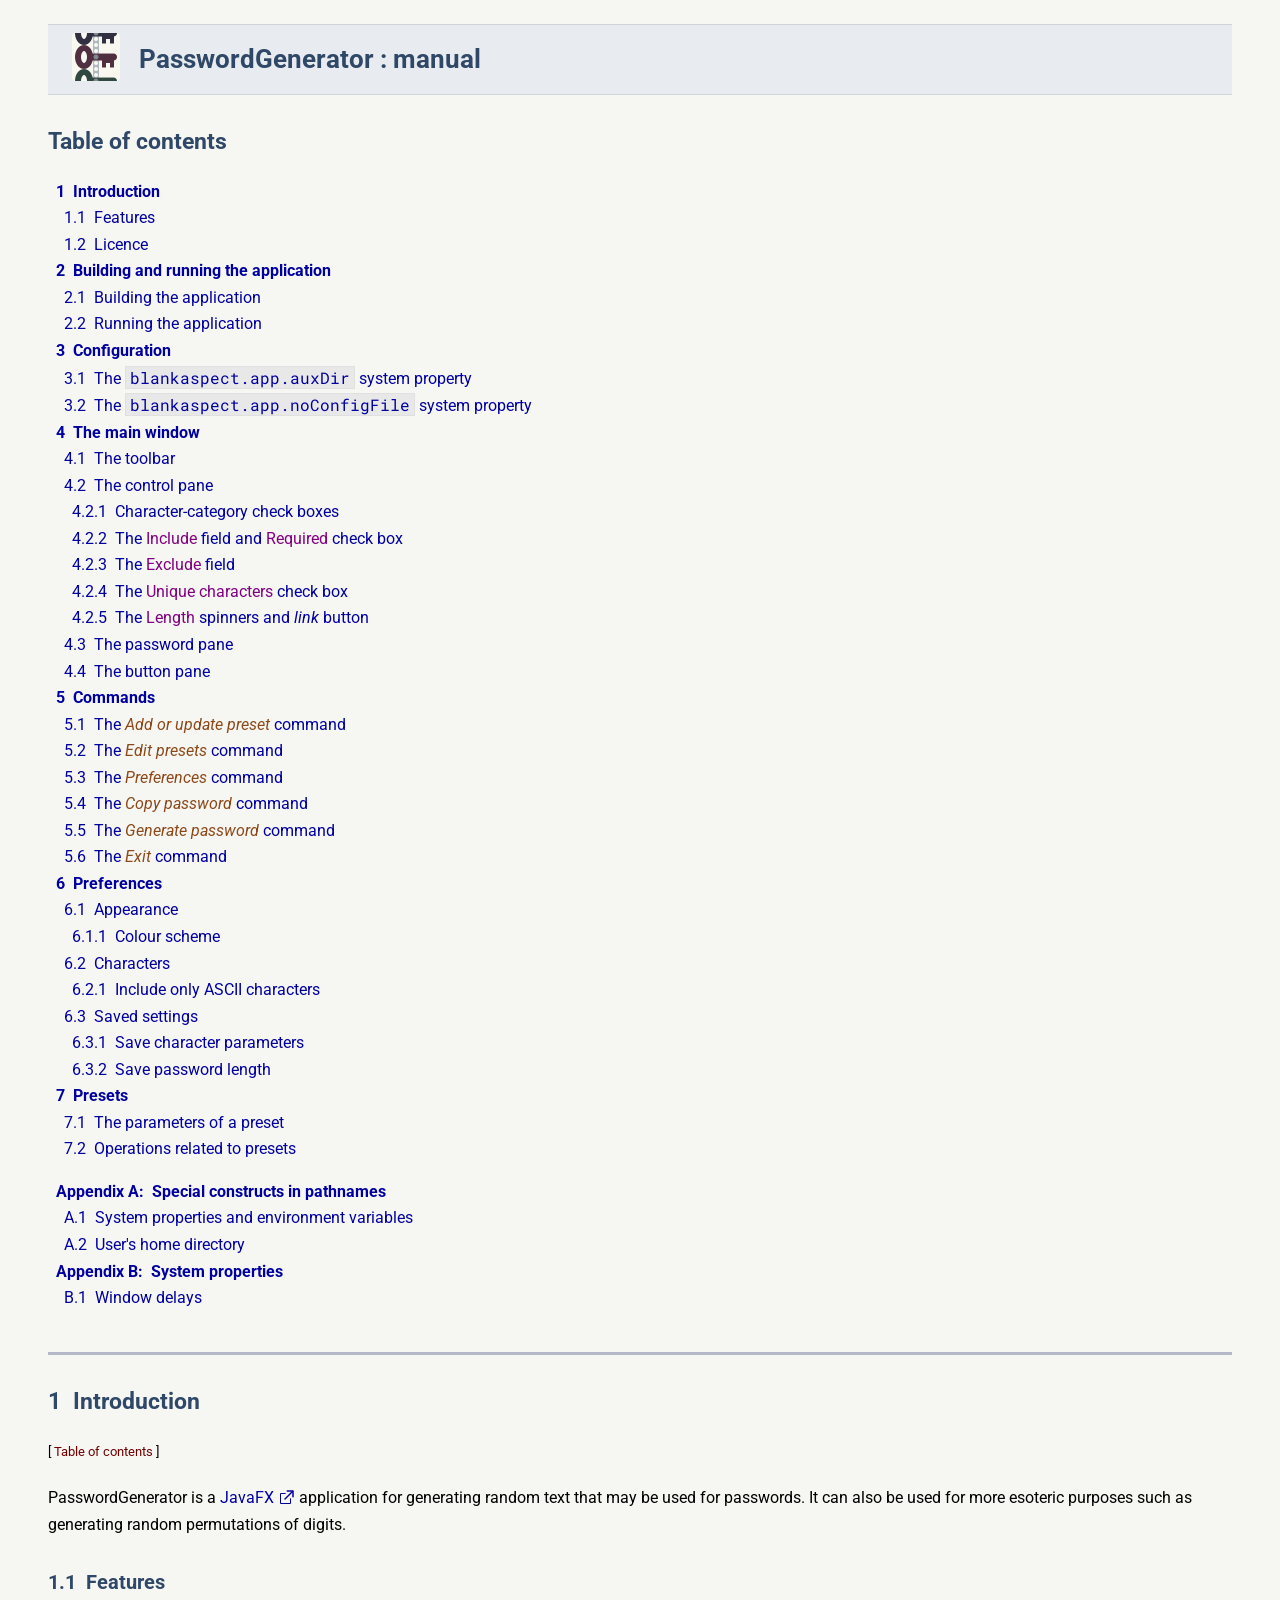
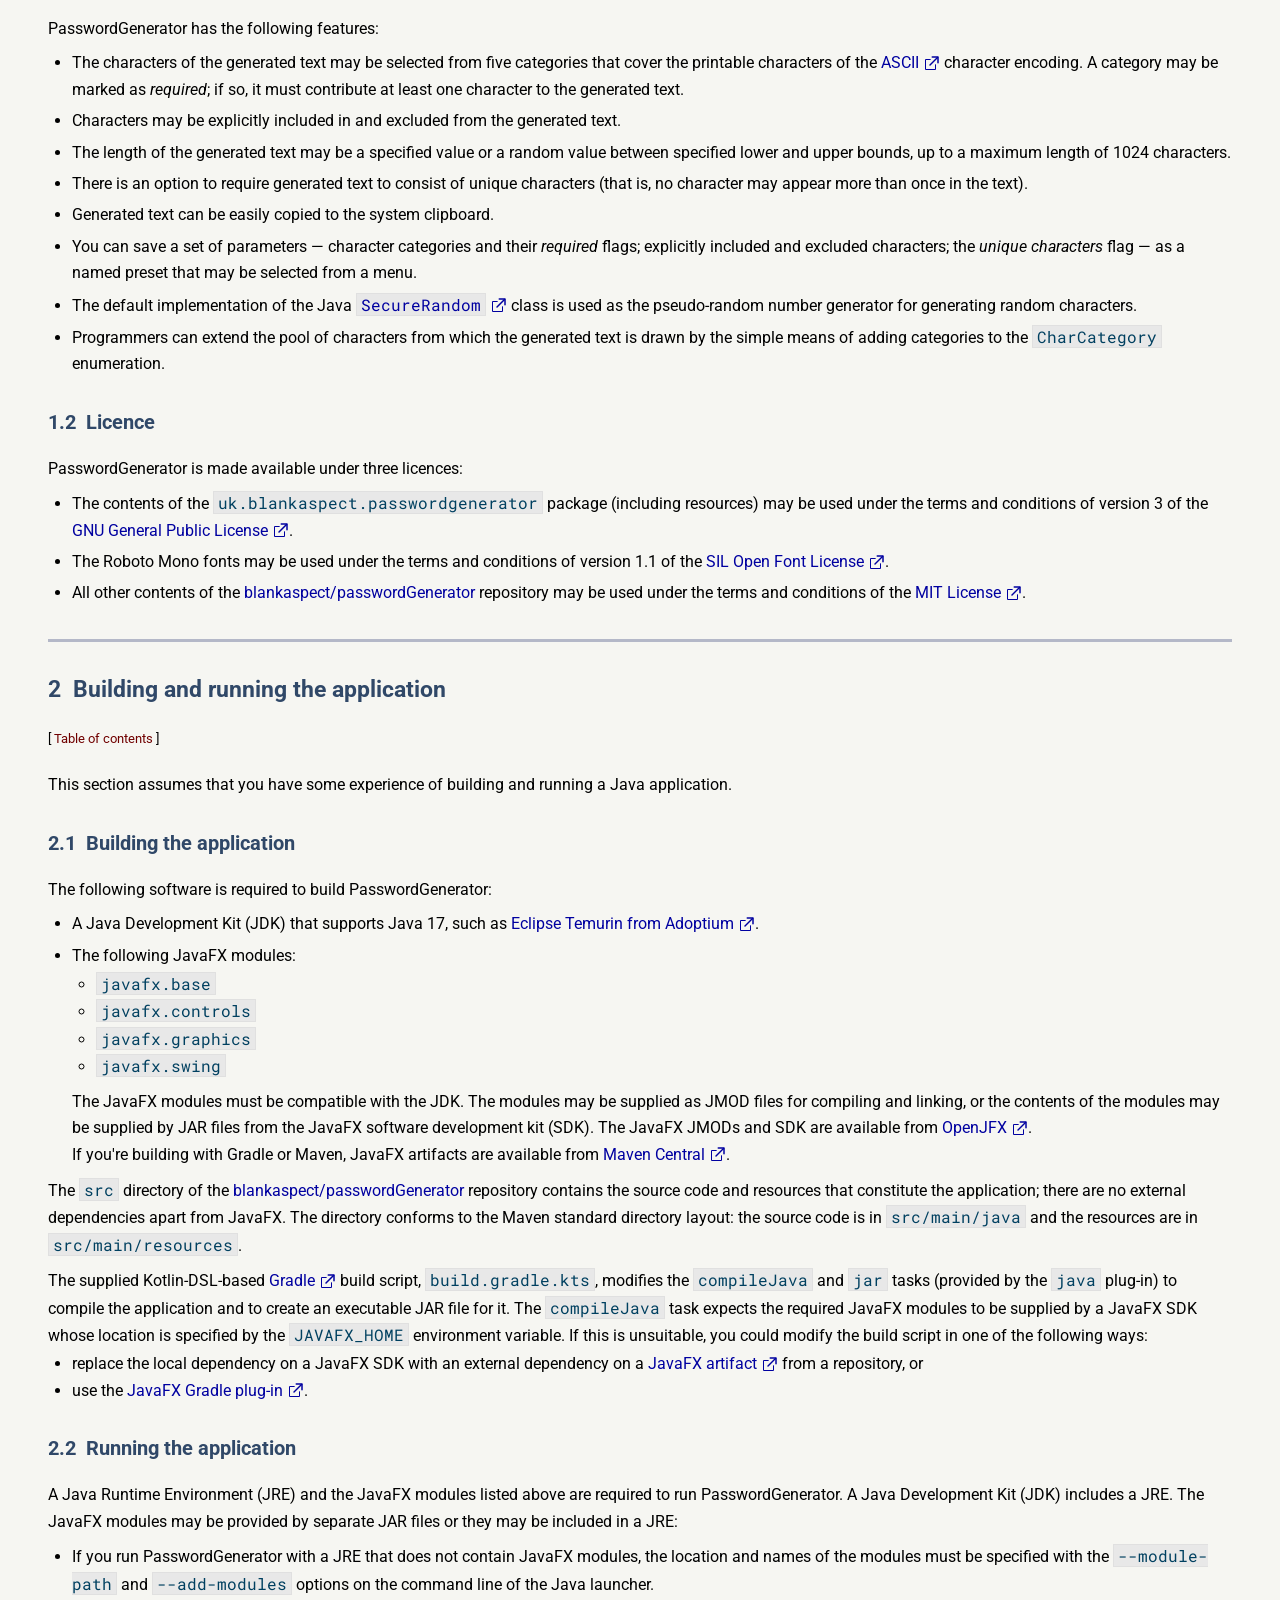
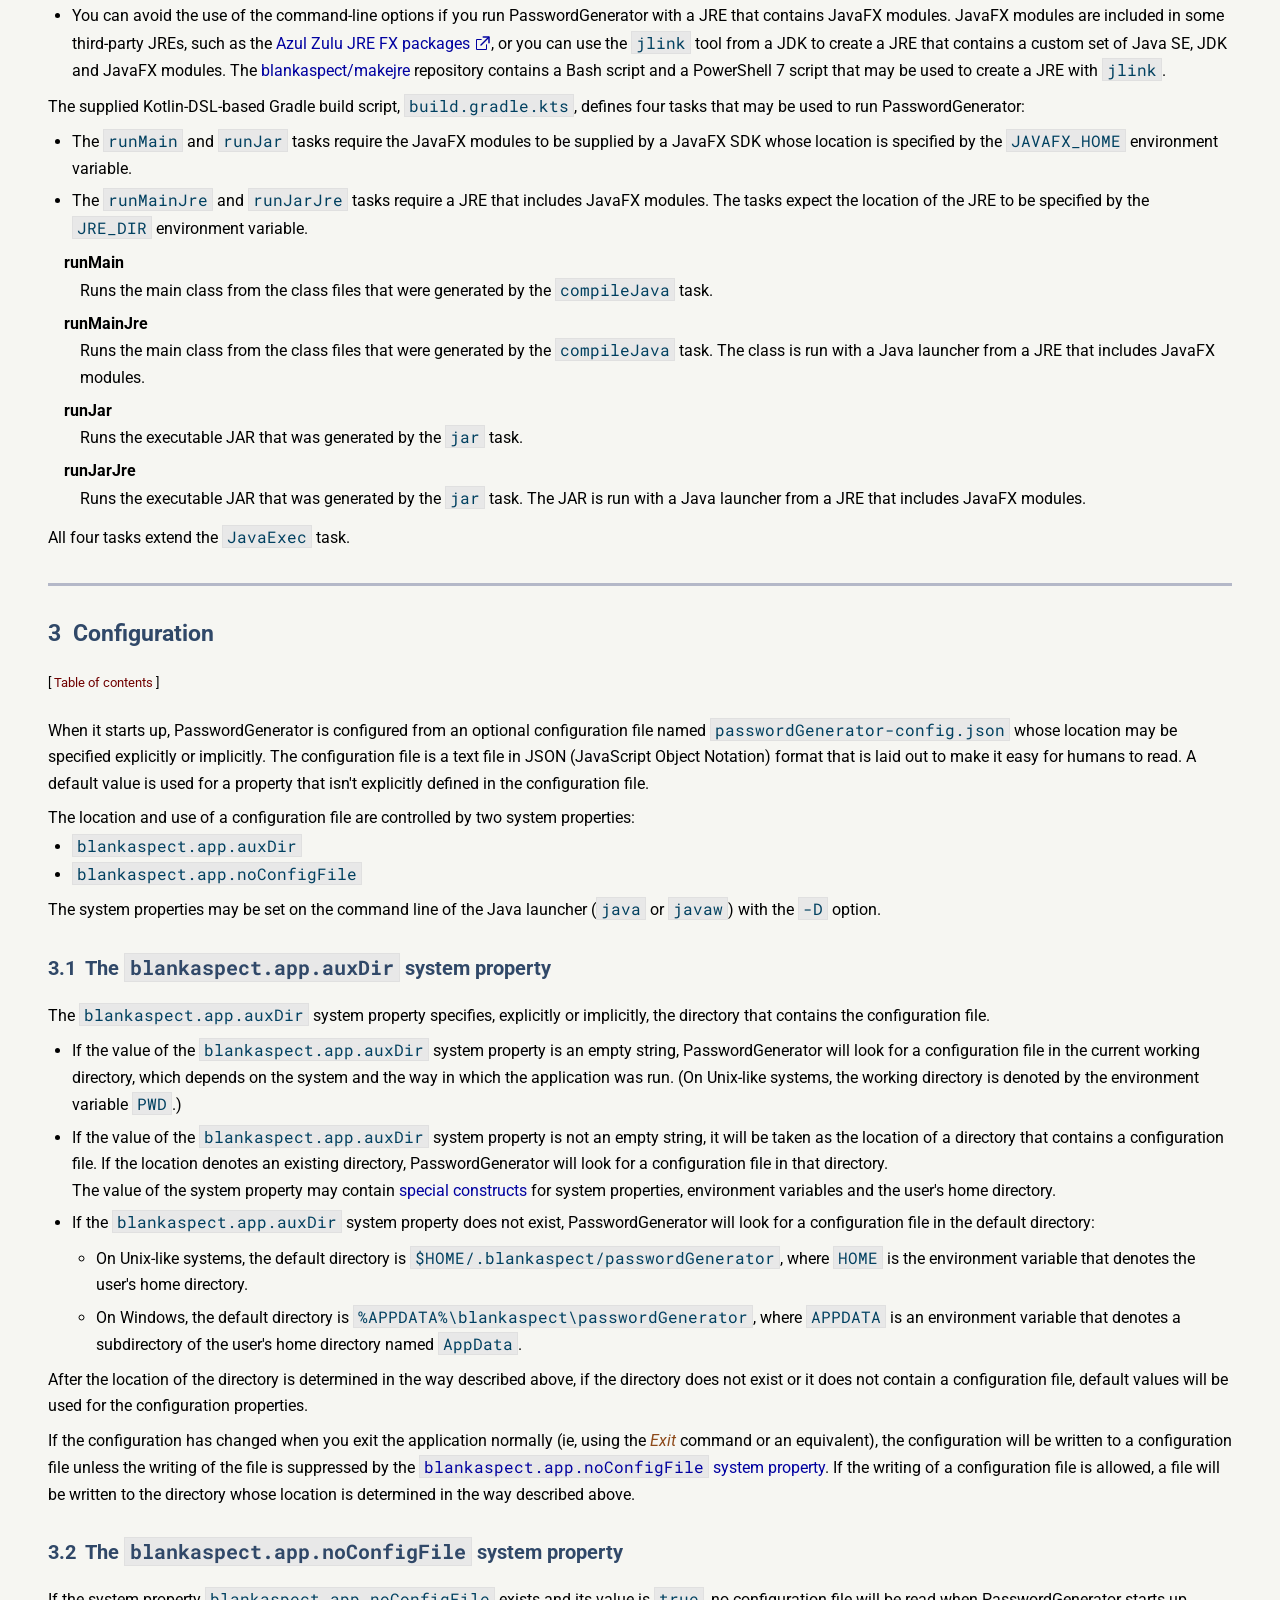
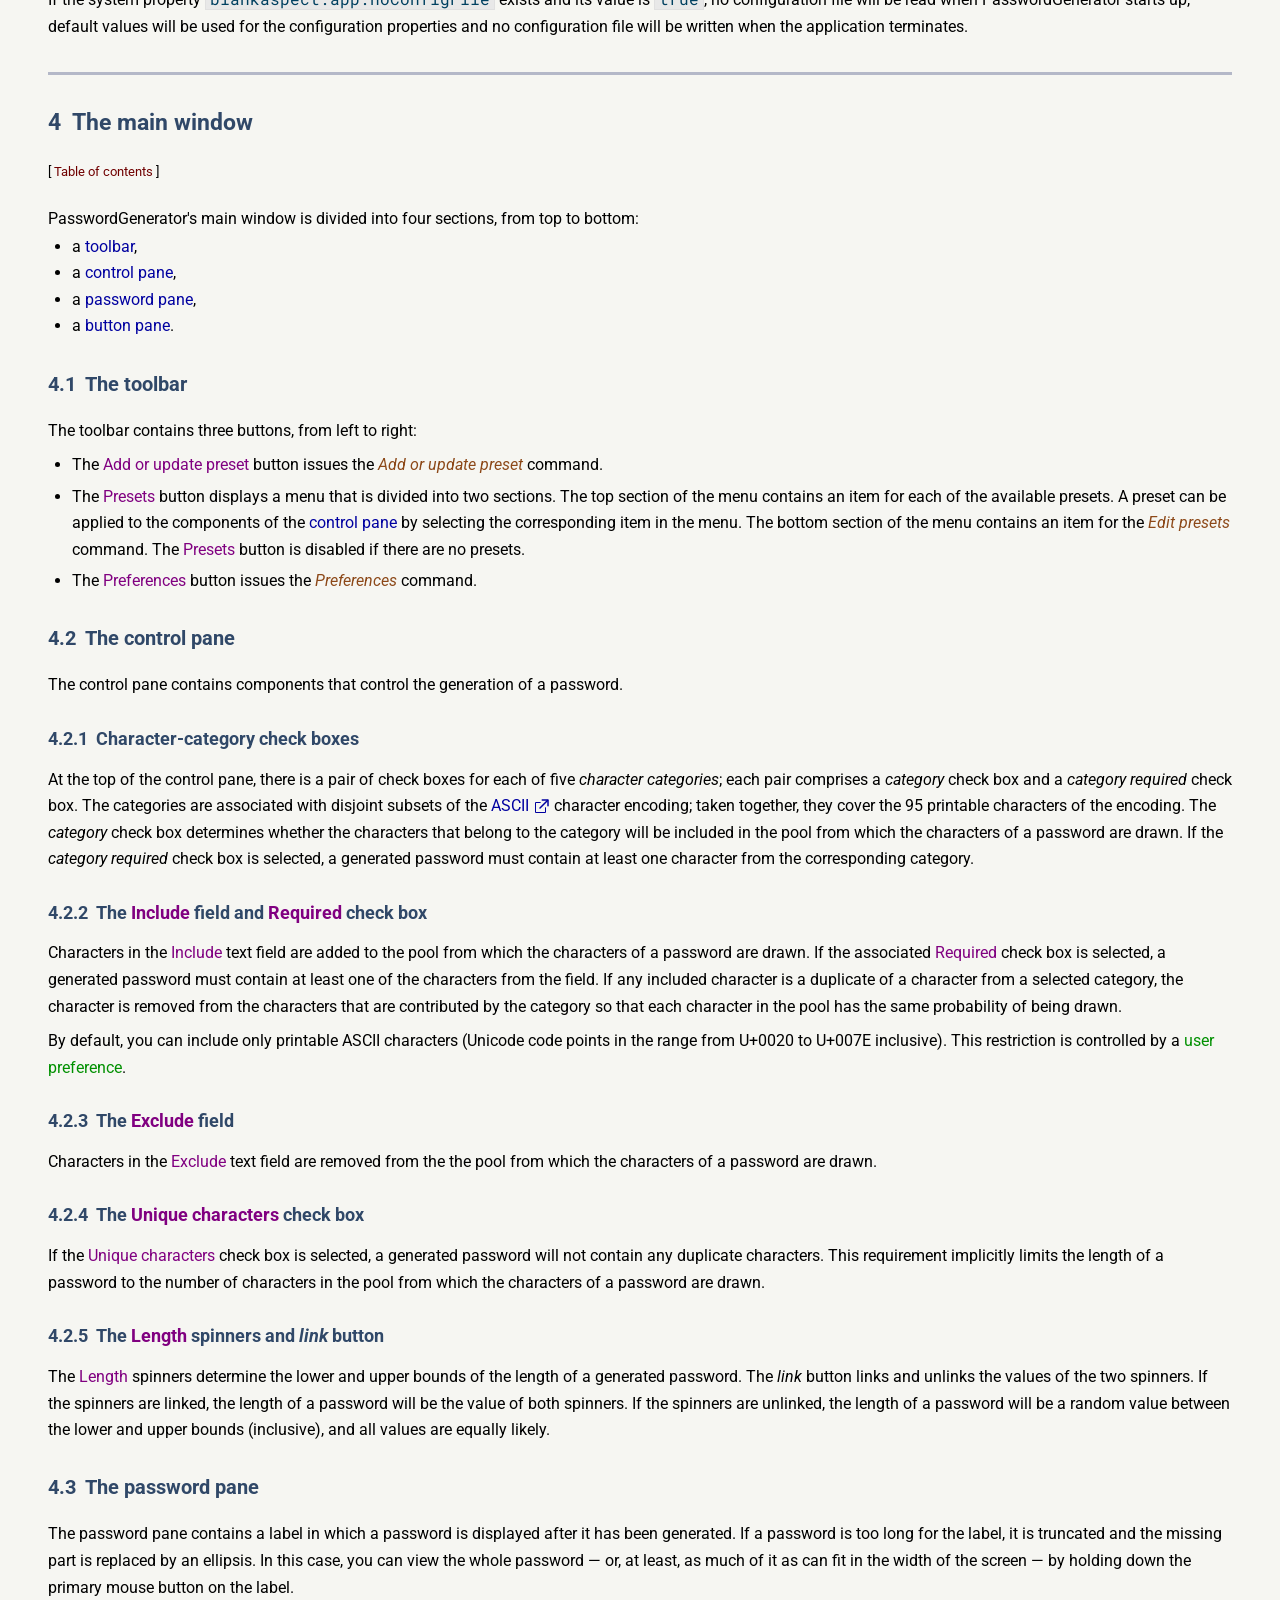
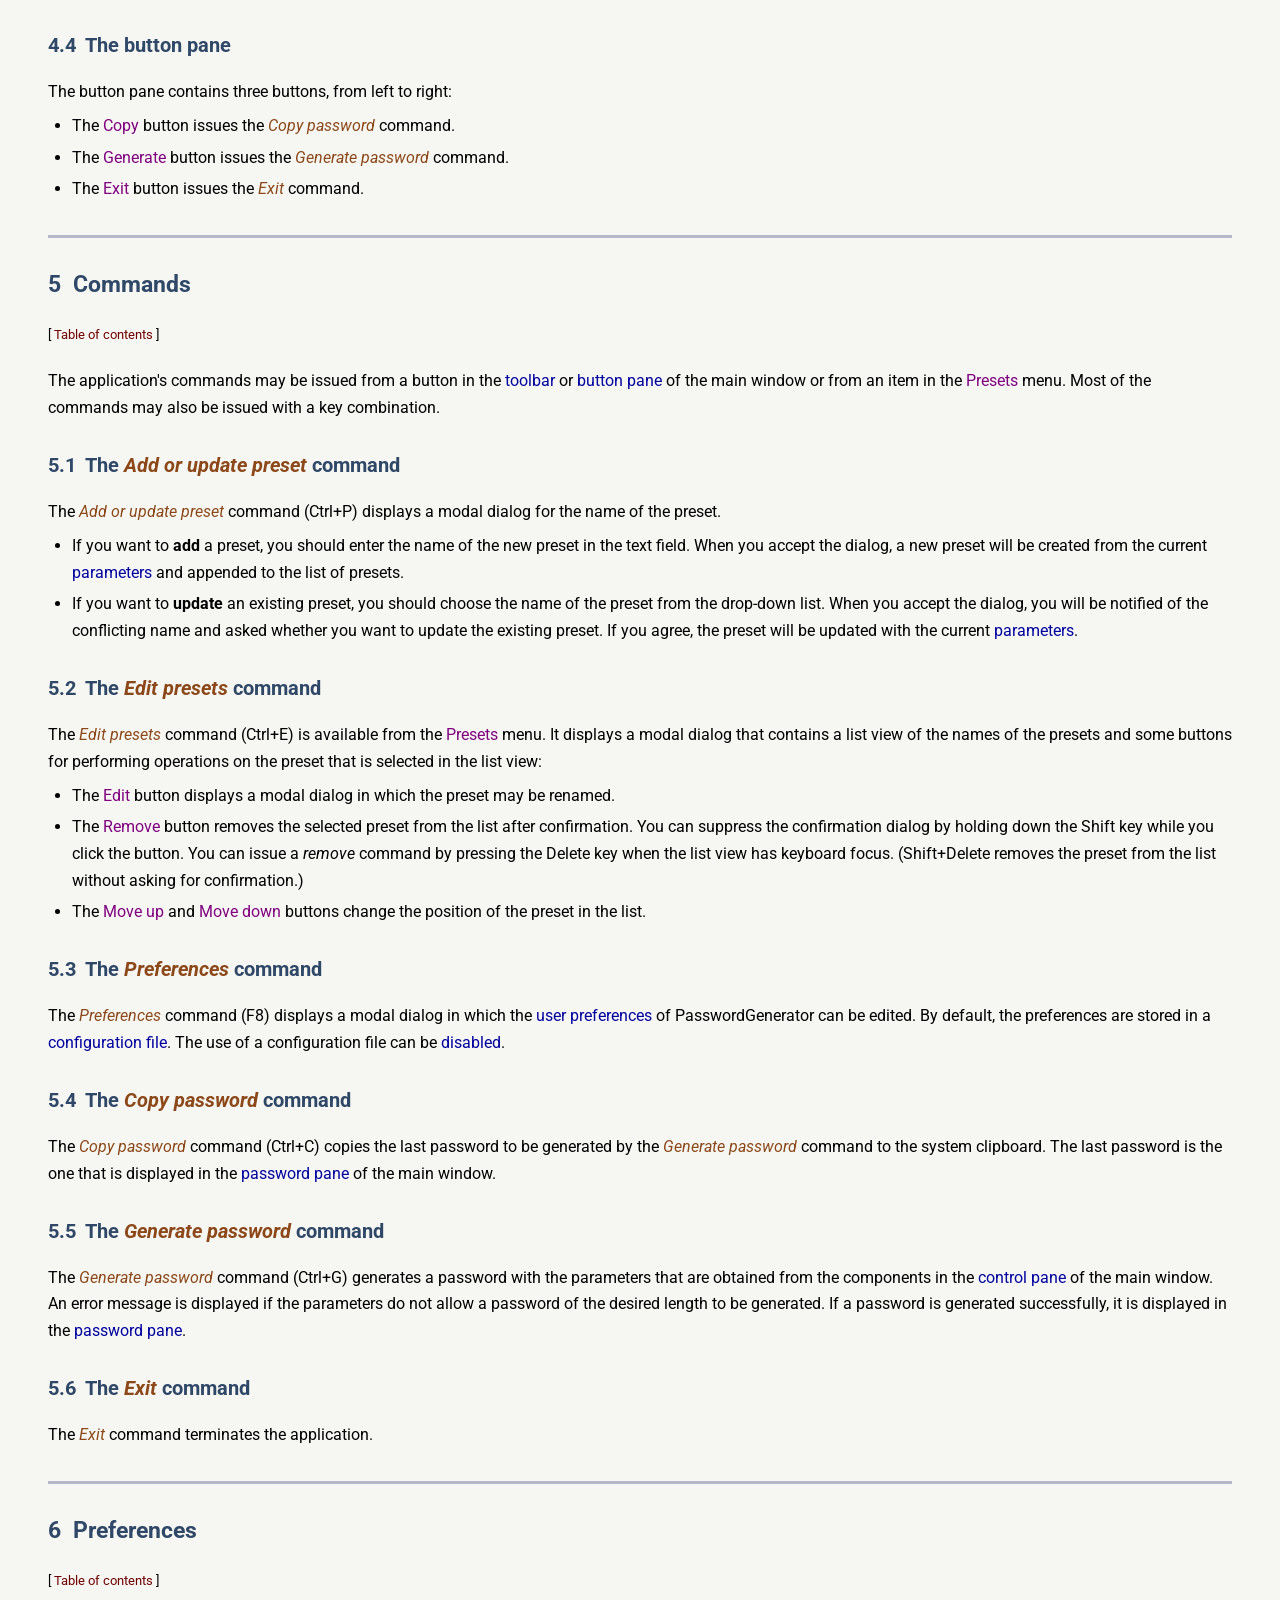
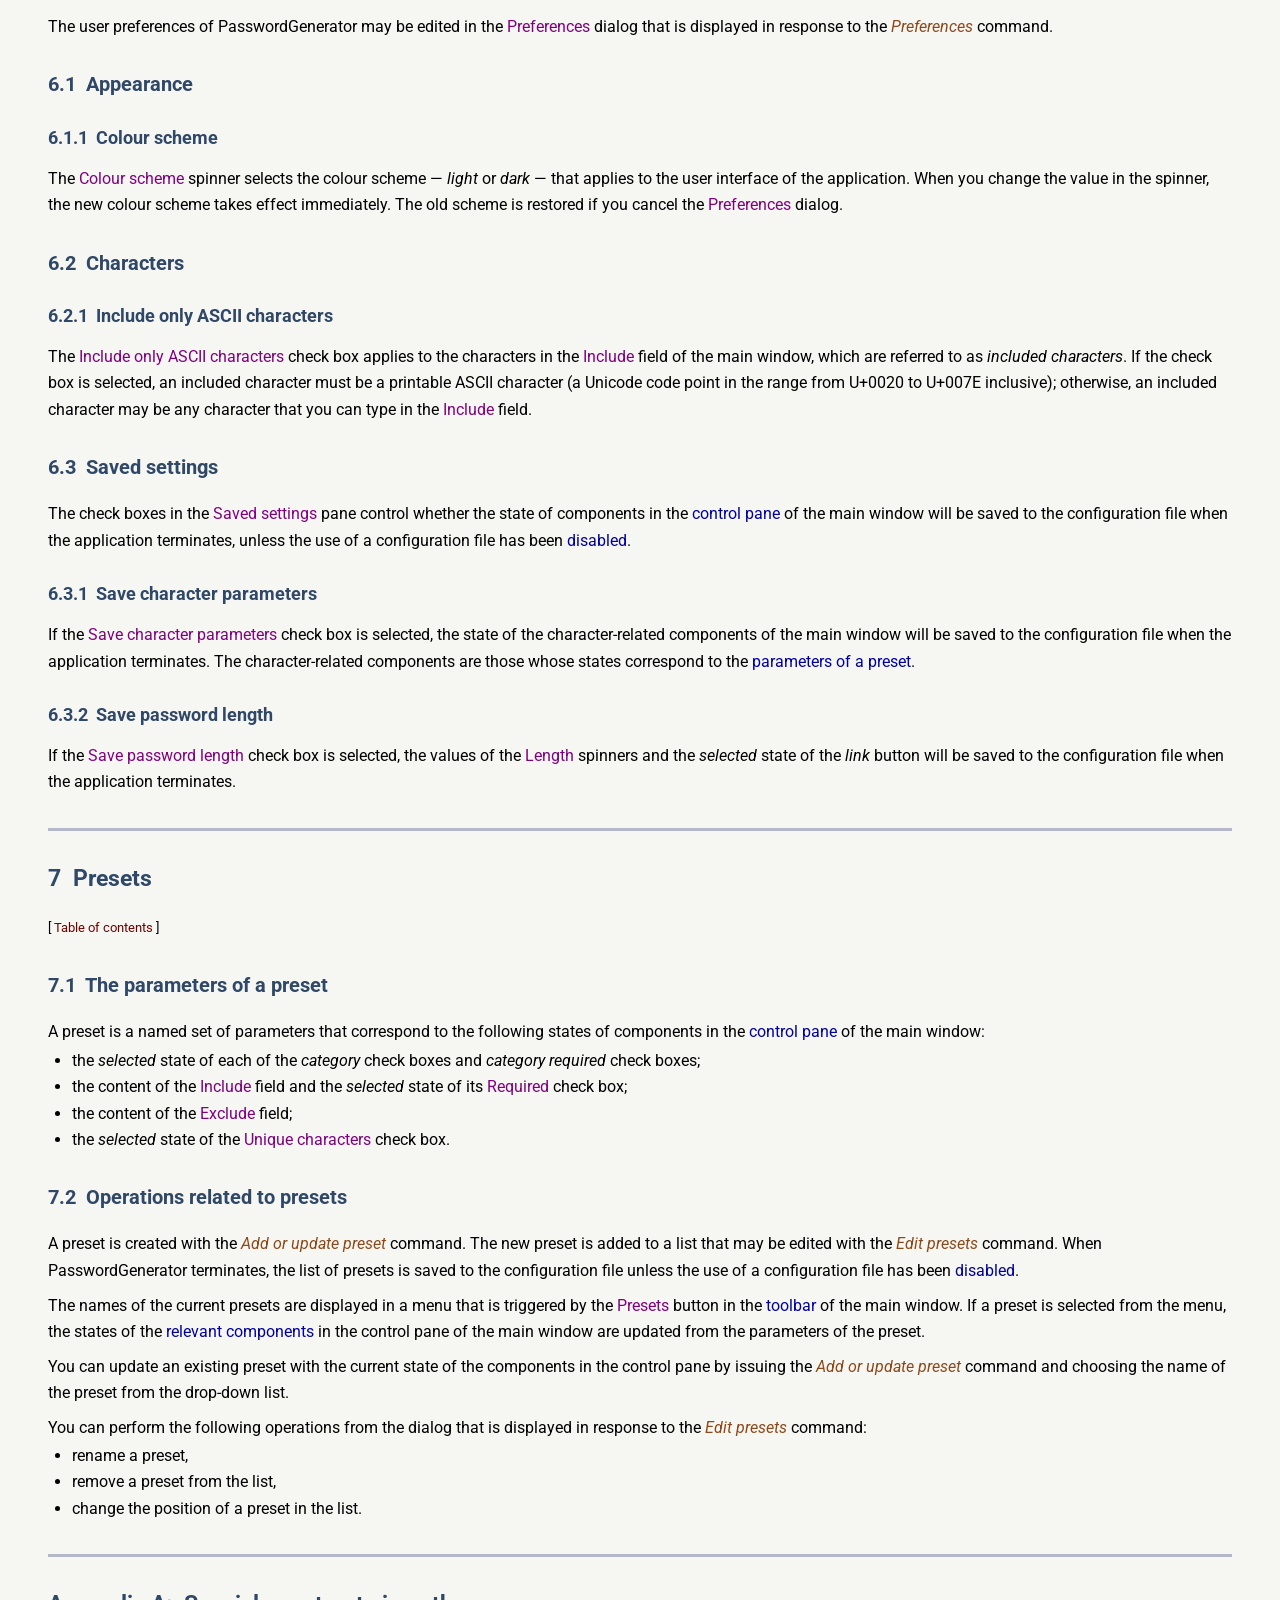
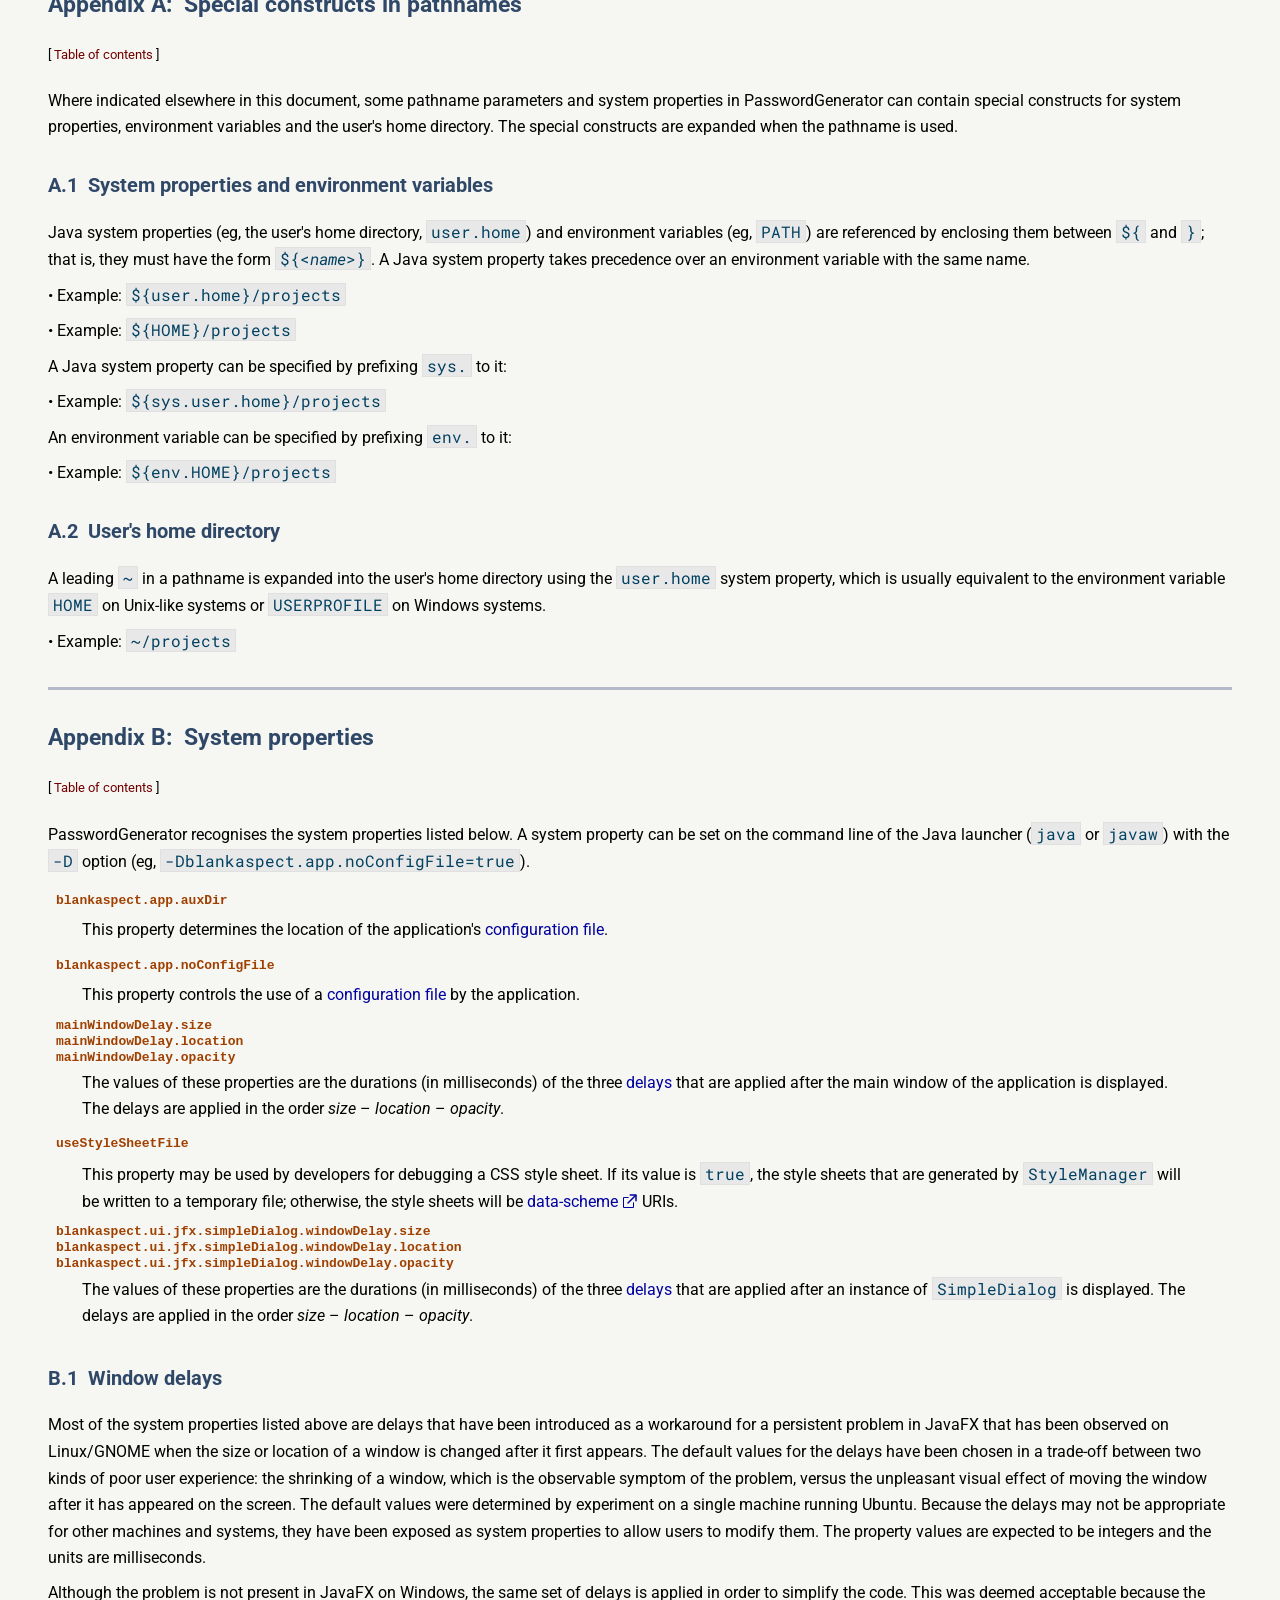
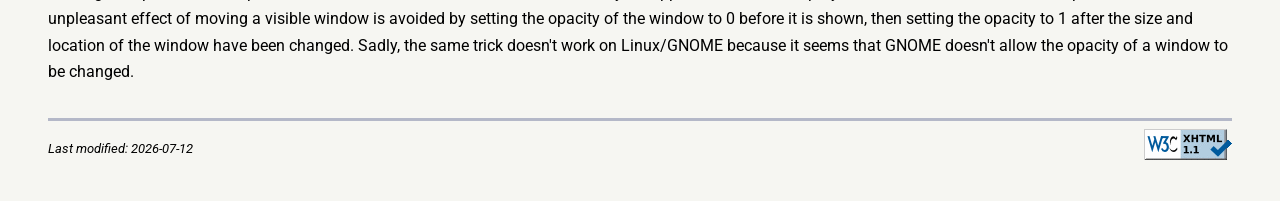
==== commit 24eb7690: "Edited the document." ====
--- a/docs/manual/manual.html
+++ b/docs/manual/manual.html
@@ -928,17 +928,18 @@
         experience: the shrinking of a window, which is the observable symptom of the problem,
         versus the unpleasant visual effect of moving the window after it has appeared on the
         screen.  The default values were determined by experiment on a single machine running
-        Ubuntu.  They may not be appropriate for other machines and systems, so the delays have
-        been exposed as system properties so that users can modify them.  The property values
-        are expected to be integers and the units are milliseconds.
-      </p>
-      <p class="wrap">
-        Although the problem is not present in JavaFX on Windows, the same set of delays are
-        applied to simplify the code.  This was deemed acceptable because the unpleasant effect
-        of moving a visible window is avoided by setting the opacity of the window to 0 before
-        it is shown, then setting the opacity to 1 after the size and location of the window
-        have been changed.  Sadly, the same trick doesn&apos;t work on Linux/GNOME because it
-        seems that GNOME doesn&apos;t allow the opacity of a window to be changed.
+        Ubuntu.  Because the delays may not be appropriate for other machines and systems, they
+        have been exposed as system properties to allow users to modify them.  The property
+        values are expected to be integers and the units are milliseconds.
+      </p>
+      <p class="wrap">
+        Although the problem is not present in JavaFX on Windows, the same set of delays is
+        applied in order to simplify the code.  This was deemed acceptable because the
+        unpleasant effect of moving a visible window is avoided by setting the opacity of the
+        window to 0 before it is shown, then setting the opacity to 1 after the size and
+        location of the window have been changed.  Sadly, the same trick doesn&apos;t work on
+        Linux/GNOME because it seems that GNOME doesn&apos;t allow the opacity of a window to be
+        changed.
       </p>
 
     </div>
@@ -950,7 +951,7 @@
     <div id="lastModified">
       <div>
         <div>
-          Last modified: 2026-05-21
+          Last modified: 2026-07-12
         </div>
         <div class="image">
           <a class="hideHover" href="https://validator.w3.org/check?uri=referer">
